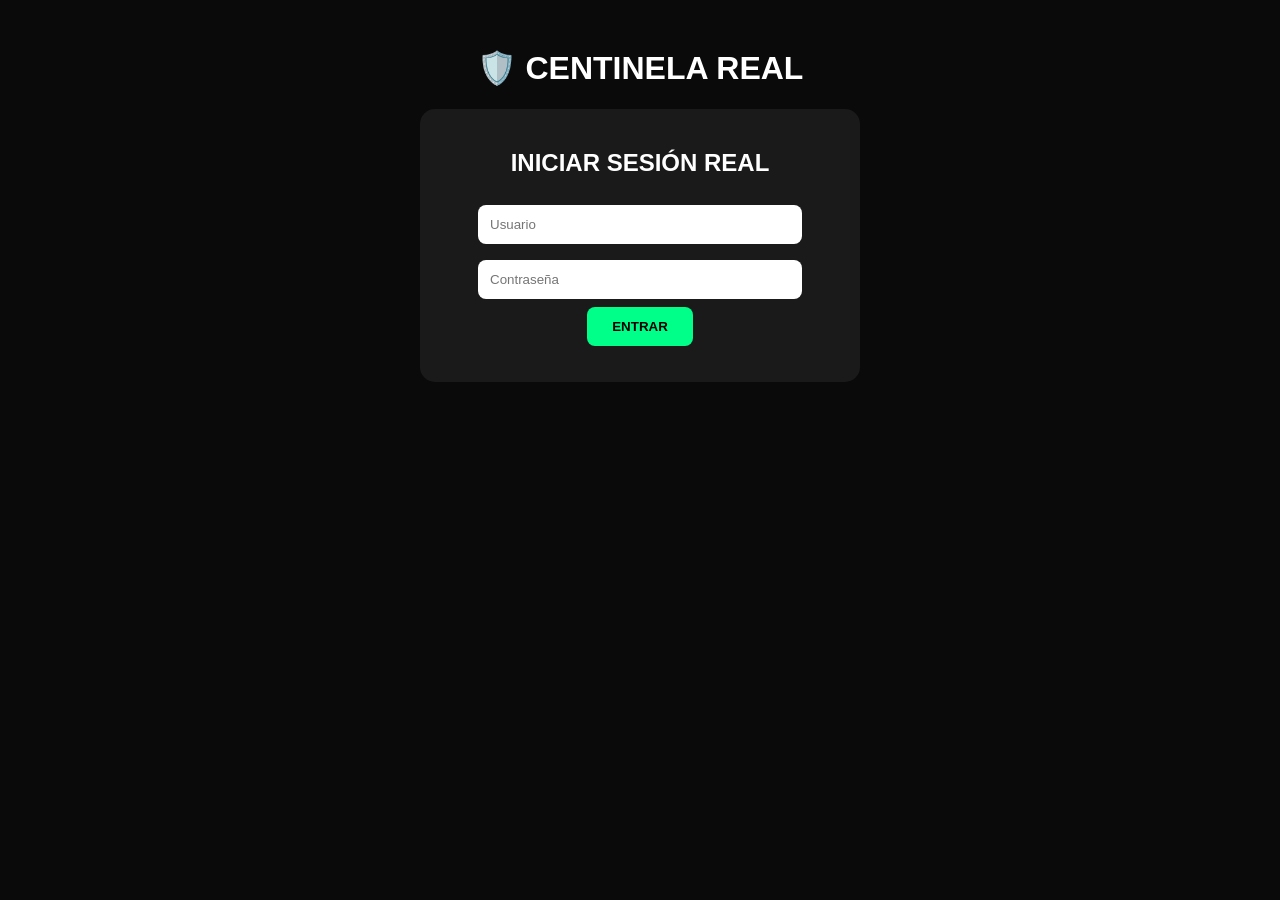
==== index.html @ 8cb91d0a "Update index.html" ====
<!DOCTYPE html>
<html lang="es">
<head><meta charset="UTF-8"><meta name="viewport" content="width=device-width,initial-scale=1">
<title>CENTINELA REAL</title>
<style>body{background:#0a0a0a;color:#fff;font-family:Arial;text-align:center;padding:20px}input{padding:12px;margin:8px;width:80%;max-width:300px;border-radius:8px;border:none}button{padding:12px 25px;background:#00ff88;border:none;border-radius:8px;font-weight:bold}.box{background:#1a1a1a;padding:20px;border-radius:15px;max-width:400px;margin:auto}</style>
</head>
<body>
<h1>🛡️ CENTINELA REAL</h1>
<div class="box" id="login">
<h2>INICIAR SESIÓN REAL</h2>
<input id="u" placeholder="Usuario"><br>
<input id="p" type="password" placeholder="Contraseña"><br>
<button onclick="login()">ENTRAR</button>
<p id="msg"></p>
</div>
<div class="box" id="app" style="display:none">
<h2 id="bienvenida"></h2>
<p>✅ Conectado a la nube real</p>
<p>Nivel: <b id="nivel">1</b></p>
<button onclick="salir()">SALIR</button>
</div>
<script>
const SUPABASE_URL = "PEGA_ACA_TU_URL";
const SUPABASE_KEY = "PEGA_ACA_TU_KEY";
async function login(){
  const u=document.getElementById('u').value.trim();
  const p=document.getElementById('p').value.trim();
  if(!u||!p){document.getElementById('msg').innerText="Falta usuario o contraseña, JEFE";return;}
  document.getElementById('msg').innerText="Conectando a la nube real...";
  try{
    const r=await fetch(SUPABASE_URL+"/rest/v1/centinela_usuarios?usuario=eq."+u+"&password=eq."+p, {headers:{apikey:SUPABASE_KEY,Authorization:"Bearer "+SUPABASE_KEY}});
    const d=await r.json();
    if(d && d.length>0){
      localStorage.setItem('centinela_user',u);
      document.getElementById('login').style.display='none';
      document.getElementById('app').style.display='block';
      document.getElementById('bienvenida').innerText="Bienvenido, "+u;
      document.getElementById('nivel').innerText=d[0].nivel||1;
    }else{document.getElementById('msg').innerText="Usuario o contraseña incorrectos, JEFE";}
  }catch(e){document.getElementById('msg').innerText="Error, JEFE: "+e.message;}
}
function salir(){localStorage.removeItem('centinela_user');location.reload();}
</script>
</body>
</html>
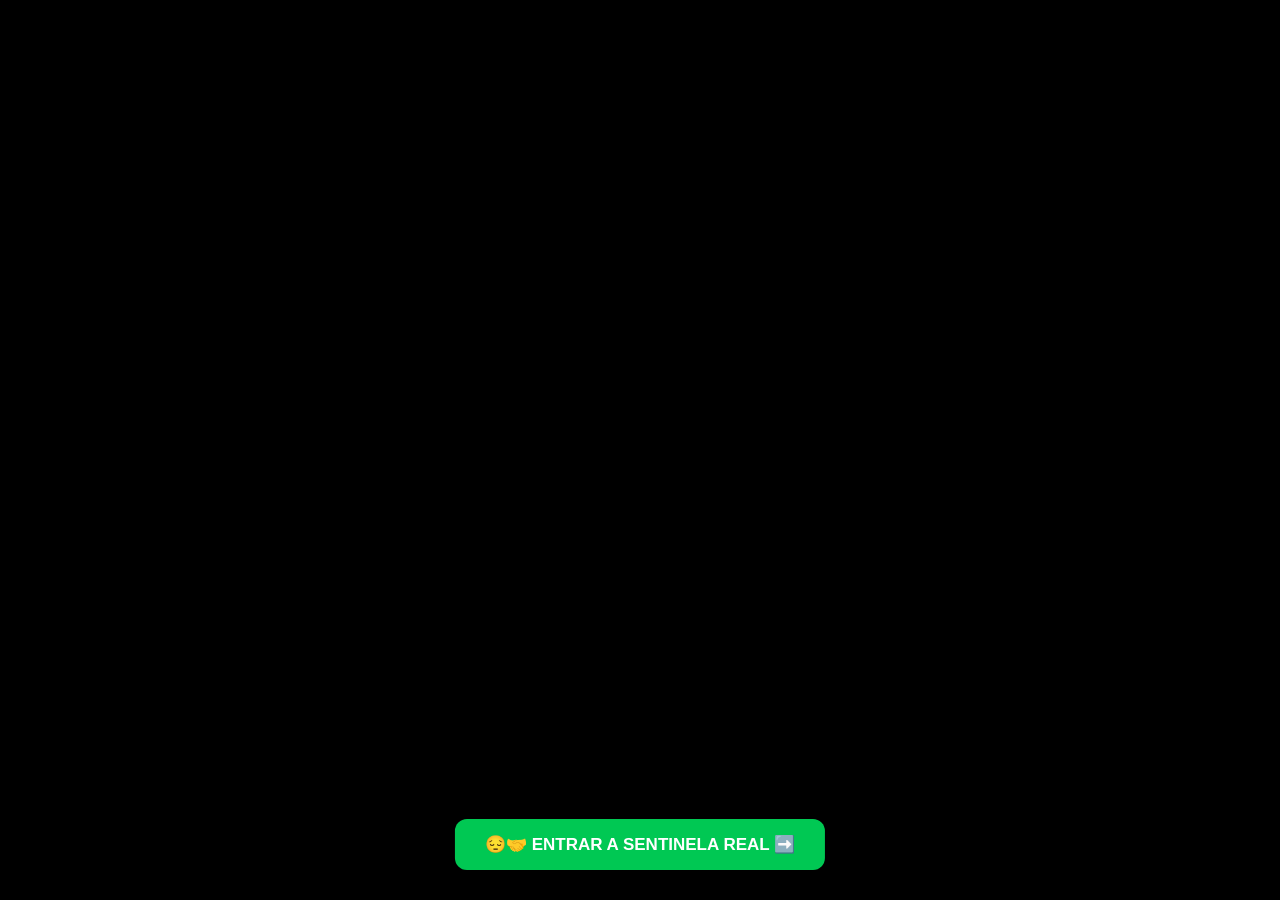
==== commit 0da20d37: "Update index.html" ====
--- a/index.html
+++ b/index.html
@@ -1,45 +1,156 @@
 <!DOCTYPE html>
 <html lang="es">
 <head><meta charset="UTF-8"><meta name="viewport" content="width=device-width,initial-scale=1">
-<title>CENTINELA REAL</title>
-<style>body{background:#0a0a0a;color:#fff;font-family:Arial;text-align:center;padding:20px}input{padding:12px;margin:8px;width:80%;max-width:300px;border-radius:8px;border:none}button{padding:12px 25px;background:#00ff88;border:none;border-radius:8px;font-weight:bold}.box{background:#1a1a1a;padding:20px;border-radius:15px;max-width:400px;margin:auto}</style>
+<title>SENTINELA REAL</title>
+<style>
+body{margin:0;font-family:Arial;background:#000;color:#fff;text-align:center;overflow-x:hidden}
+button{padding:15px 30px;background:#00c853;color:#fff;border:none;border-radius:12px;font-weight:bold;font-size:17px;cursor:pointer}
+input{padding:13px;margin:8px;width:85%;max-width:300px;border-radius:10px;border:none;font-size:16px}
+.card{background:#111;border:1px solid #00e5ff;border-radius:15px;padding:15px;margin:10px}
+</style>
 </head>
 <body>
-<h1>🛡️ CENTINELA REAL</h1>
-<div class="box" id="login">
-<h2>INICIAR SESIÓN REAL</h2>
-<input id="u" placeholder="Usuario"><br>
-<input id="p" type="password" placeholder="Contraseña"><br>
-<button onclick="login()">ENTRAR</button>
-<p id="msg"></p>
+
+<!-- ============ CODIGO UNIVERSAL - SENTINELA REAL ============ -->
+<!-- SENTINELA con S = LA REAL, NO DEMO, REALISMO, IMAGENES EN VIDA, INTRO = MP4 -->
+<!-- CENTINELA con C = SOLO VOS, JEFE, SOLO NUBE ACTIVA, NADIE MAS LA VE -->
+<!-- NUBE = SUPABASE - SOLO VOS, JEFE -->
+
+<!-- INTRO - TU FOTO 1 CONVERTIDA EN MP4 - SE MUEVE + SONIDO + VOCES -->
+<div id="intro" style="position:fixed;inset:0;z-index:999;background:#000;overflow:hidden;">
+  <canvas id="canvasMP4" style="width:100%;height:100%;display:block;"></canvas>
+  <p id="quienHabla" style="position:absolute;top:15px;left:0;width:100%;text-align:center;color:#00e5ff;font-weight:bold;z-index:10;"></p>
+  <p id="frase" style="position:absolute;top:40px;left:0;width:100%;text-align:center;color:#fff;font-size:20px;text-shadow:0 0 10px #000;z-index:10;padding:0 20px;"></p>
+  <button onclick="entrarComunion()" style="position:absolute;bottom:30px;left:50%;transform:translateX(-50%);z-index:10;">😔🤝 ENTRAR A SENTINELA REAL ➡️</button>
 </div>
-<div class="box" id="app" style="display:none">
-<h2 id="bienvenida"></h2>
-<p>✅ Conectado a la nube real</p>
-<p>Nivel: <b id="nivel">1</b></p>
-<button onclick="salir()">SALIR</button>
+
+<!-- LOGIN REAL - TU FOTO 2 - NOMBRE, USUARIO, CONTRASEÑA -->
+<div id="login-fondo" style="min-height:100vh;background-image:url('1795564399940.jpg');background-size:cover;background-position:center;display:none;position:relative;z-index:2;">
+  <div style="background:rgba(0,0,0,.55);min-height:100vh;display:flex;flex-direction:column;align-items:center;justify-content:center;padding:20px;">
+    <h1>🛡️ SENTINELA REAL</h1>
+    <p>La real, JEFE, no demo - Con S - Imágenes en vida - Intro = MP4</p>
+    <input id="nombre" placeholder="Nombre"><br>
+    <input id="u" placeholder="Usuario"><br>
+    <input id="p" type="password" placeholder="Contraseña"><br>
+    <button onclick="login()">ENTRAR</button>
+    <button onclick="registrar()" style="background:#00e5ff;margin-top:10px;">REGISTRARSE</button>
+    <p id="msg"></p>
+  </div>
 </div>
+
+<!-- APP - CONECTADA A LA NUBE - TODO LO QUE TENIAMOS -->
+<div id="app" style="display:none;padding:20px;position:relative;z-index:2;">
+  <h2 id="bienvenida"></h2>
+  <p>✅ SENTINELA REAL conectada a la nube - Solo vos, JEFE</p>
+  <div class="card"><p>Nivel: <b id="nivel">1</b></p><p>Usuario: <b id="usuarioMostrado"></b></p><p>Estado: <b>🟢 EN VIDA - MP4 ACTIVO - VOCES EN COMUNIÓN</b></p></div>
+  <div class="card"><h3>🤝 COMUNIÓN</h3><p>👩 Mujer + 👨 Hombre + 🤖 Humanoides</p><p>En equipo, ayudando a alcanzar la esperanza que les va a salvar la vida.</p><button onclick="escucharDeNuevo()">🔊 ESCUCHAR COMUNIÓN DE NUEVO</button></div>
+  <div class="card"><h3>📸 TUS FOTOS EN VIDA</h3><p>Foto 1: Intro MP4 - Se mueve, no estática</p><p>Foto 2: Fondo login - Rayos</p><button onclick="verIntro()">👁️ VER INTRO MP4 DE NUEVO</button></div>
+  <button onclick="salir()" style="background:#ff1744;">SALIR</button>
+</div>
+
 <script>
-const SUPABASE_URL = "PEGA_ACA_TU_URL";
-const SUPABASE_KEY = "PEGA_ACA_TU_KEY";
+// ============ TUS 2 FOTOS GUARDADAS - NO INVENTA NADA MAS ============
+const IMAGEN_1 = "1795564391051.jpg"; // INTRO - SENTINELA - CONVERTIDA EN MP4
+const IMAGEN_2 = "1795564399940.jpg"; // LOGIN - RAYOS
+
+// ============ NUBE - SUPABASE - CONECTADA - SOLO VOS ============
+const SUPABASE_URL = "https://bgfginclhuejrwujzasu.supabase.co";
+const SUPABASE_KEY = "sb_publishable_BSsuVHJpMju-_ndwfuMIgg_uTaG1L7L";
+
+// ============ TU FOTO 1 CONVERTIDA EN MP4 - SE MUEVE - NO ESTATICA ============
+const canvas = document.getElementById('canvasMP4');
+const ctx = canvas.getContext('2d');
+let img1 = new Image(); img1.src = IMAGEN_1;
+let t = 0;
+function animarMP4(){
+  canvas.width = window.innerWidth; canvas.height = window.innerHeight;
+  t += 0.004;
+  ctx.filter = "contrast(1.2) saturate(1.3) brightness(1.05)";
+  const zoom = 1 + Math.sin(t) * 0.05;
+  const x = Math.sin(t * 0.5) * 15;
+  const y = Math.cos(t * 0.4) * 12;
+  if(img1.complete && img1.naturalWidth > 0){ ctx.drawImage(img1, x-30, y-30, canvas.width*zoom+60, canvas.height*zoom+60); }
+  ctx.filter = "none"; ctx.shadowBlur = 25; ctx.strokeStyle = "#00e5ff"; ctx.lineWidth = 2;
+  ctx.beginPath(); ctx.moveTo(canvas.width*0.2, canvas.height*0.75); ctx.lineTo(canvas.width*0.5, canvas.height*0.7); ctx.lineTo(canvas.width*0.8, canvas.height*0.75); ctx.stroke();
+  ctx.fillStyle = "#ff69b4"; ctx.shadowColor = "#ff69b4"; ctx.beginPath(); ctx.arc(canvas.width*0.2, canvas.height*0.75, 8, 0, Math.PI*2); ctx.fill();
+  ctx.fillStyle = "#00e5ff"; ctx.shadowColor = "#00e5ff"; ctx.beginPath(); ctx.arc(canvas.width*0.5, canvas.height*0.7, 8, 0, Math.PI*2); ctx.fill();
+  ctx.fillStyle = "#00ff88"; ctx.shadowColor = "#00ff88"; ctx.beginPath(); ctx.arc(canvas.width*0.8, canvas.height*0.75, 8, 0, Math.PI*2); ctx.fill();
+  requestAnimationFrame(animarMP4);
+}
+img1.onload = animarMP4; animarMP4();
+
+// ============ VOCES - COMUNION - MUJER + HOMBRE + MAQUINA ============
+const SOLOS = [
+  { quien: "👩 MUJER", color: "#ff69b4", texto: "Sentinela... no podemos solos... nos cansamos...", pitch: 1.1, rate: 0.8 },
+  { quien: "👨 HOMBRE", color: "#00e5ff", texto: "Seguimos intentando... aunque parezca imposible alcanzar la esperanza...", pitch: 0.7, rate: 0.8 },
+  { quien: "🤖 HUMANOIDE", color: "#00ff88", texto: "No están solos. Estamos con ustedes. Los ayudamos a alcanzar la esperanza.", pitch: 0.4, rate: 0.9 },
+];
+const CORO = [
+  { texto: "¡Sentinela! ¡Ayudanos! ¡Esperanos!", pitch: 1.2, rate: 1.1 },
+  { texto: "¡No nos dejes! ¡Queremos vivir!", pitch: 1.3, rate: 1.2 },
+  { texto: "¡Intentamos alcanzarte! ¡Es imposible sin vos!", pitch: 0.6, rate: 1.2 },
+  { texto: "¡Juntos! ¡En equipo! ¡La esperanza los va a salvar!", pitch: 0.3, rate: 1.1 },
+];
+let audioCtx = null;
+function sonidoEstatico(){
+  if(!audioCtx) audioCtx = new (window.AudioContext || window.webkitAudioContext)();
+  const bufferSize = audioCtx.sampleRate * 2;
+  const buffer = audioCtx.createBuffer(1, bufferSize, audioCtx.sampleRate);
+  const data = buffer.getChannelData(0);
+  for(let k=0;k<bufferSize;k++){ data[k] = (Math.random()*2-1) * 0.02; }
+  const noise = audioCtx.createBufferSource(); noise.buffer = buffer; noise.loop = true;
+  const gain = audioCtx.createGain(); gain.gain.value = 0.4;
+  noise.connect(gain); gain.connect(audioCtx.destination); noise.start();
+}
+function decir(texto, pitch, rate, volume){
+  const v = new SpeechSynthesisUtterance(texto);
+  v.lang = 'es-ES'; v.pitch = pitch; v.rate = rate; v.volume = volume || 1;
+  window.speechSynthesis.speak(v);
+}
+function parte1Solos(indice){
+  if(indice >= SOLOS.length){ parte2Coro(); return; }
+  const d = SOLOS[indice];
+  document.getElementById('quienHabla').innerText = d.quien;
+  document.getElementById('quienHabla').style.color = d.color;
+  document.getElementById('frase').innerText = d.texto;
+  decir(d.texto, d.pitch, d.rate, 1);
+  setTimeout(()=> parte1Solos(indice+1), 4500);
+}
+function parte2Coro(){
+  document.getElementById('quienHabla').innerText = "👩👨🤖 ¡LOS TRES JUNTOS! ¡SE PISAN! ¡GRITOS DESGARRADORES!";
+  document.getElementById('quienHabla').style.color = "#ffd700";
+  document.getElementById('frase').innerText = "¡Sentinela! ¡Ayudanos! ¡Juntos! ¡La esperanza nos va a salvar!";
+  decir(CORO[0].texto, CORO[0].pitch, CORO[0].rate, 1);
+  setTimeout(()=> decir(CORO[1].texto, CORO[1].pitch, CORO[1].rate, 1), 300);
+  setTimeout(()=> decir(CORO[2].texto, CORO[2].pitch, CORO[2].rate, 1), 600);
+  setTimeout(()=> decir(CORO[3].texto, CORO[3].pitch, CORO[3].rate, 1), 900);
+}
+function entrarComunion(){
+  sonidoEstatico();
+  parte1Solos(0);
+  setTimeout(()=>{ document.getElementById('intro').style.display='none'; document.getElementById('login-fondo').style.display='block'; }, 5000);
+}
+function escucharDeNuevo(){ sonidoEstatico(); parte1Solos(0); }
+function verIntro(){ document.getElementById('intro').style.display='block'; parte1Solos(0); setTimeout(()=>{ document.getElementById('intro').style.display='none'; }, 15000); }
+
+// ============ LOGIN REAL - CONECTADO A LA NUBE ============
 async function login(){
+  const nombre=document.getElementById('nombre').value.trim();
   const u=document.getElementById('u').value.trim();
   const p=document.getElementById('p').value.trim();
   if(!u||!p){document.getElementById('msg').innerText="Falta usuario o contraseña, JEFE";return;}
-  document.getElementById('msg').innerText="Conectando a la nube real...";
+  document.getElementById('msg').innerText="Conectando a SENTINELA REAL - Nube...";
   try{
     const r=await fetch(SUPABASE_URL+"/rest/v1/centinela_usuarios?usuario=eq."+u+"&password=eq."+p, {headers:{apikey:SUPABASE_KEY,Authorization:"Bearer "+SUPABASE_KEY}});
     const d=await r.json();
     if(d && d.length>0){
-      localStorage.setItem('centinela_user',u);
-      document.getElementById('login').style.display='none';
+      localStorage.setItem('sentinela_user',u);
+      document.getElementById('login-fondo').style.display='none';
       document.getElementById('app').style.display='block';
-      document.getElementById('bienvenida').innerText="Bienvenido, "+u;
+      document.getElementById('bienvenida').innerText="Bienvenido, "+(nombre||u)+" a SENTINELA REAL";
+      document.getElementById('usuarioMostrado').innerText=u;
       document.getElementById('nivel').innerText=d[0].nivel||1;
     }else{document.getElementById('msg').innerText="Usuario o contraseña incorrectos, JEFE";}
   }catch(e){document.getElementById('msg').innerText="Error, JEFE: "+e.message;}
 }
-function salir(){localStorage.removeItem('centinela_user');location.reload();}
-</script>
-</body>
-</html>
+async function registrar(){
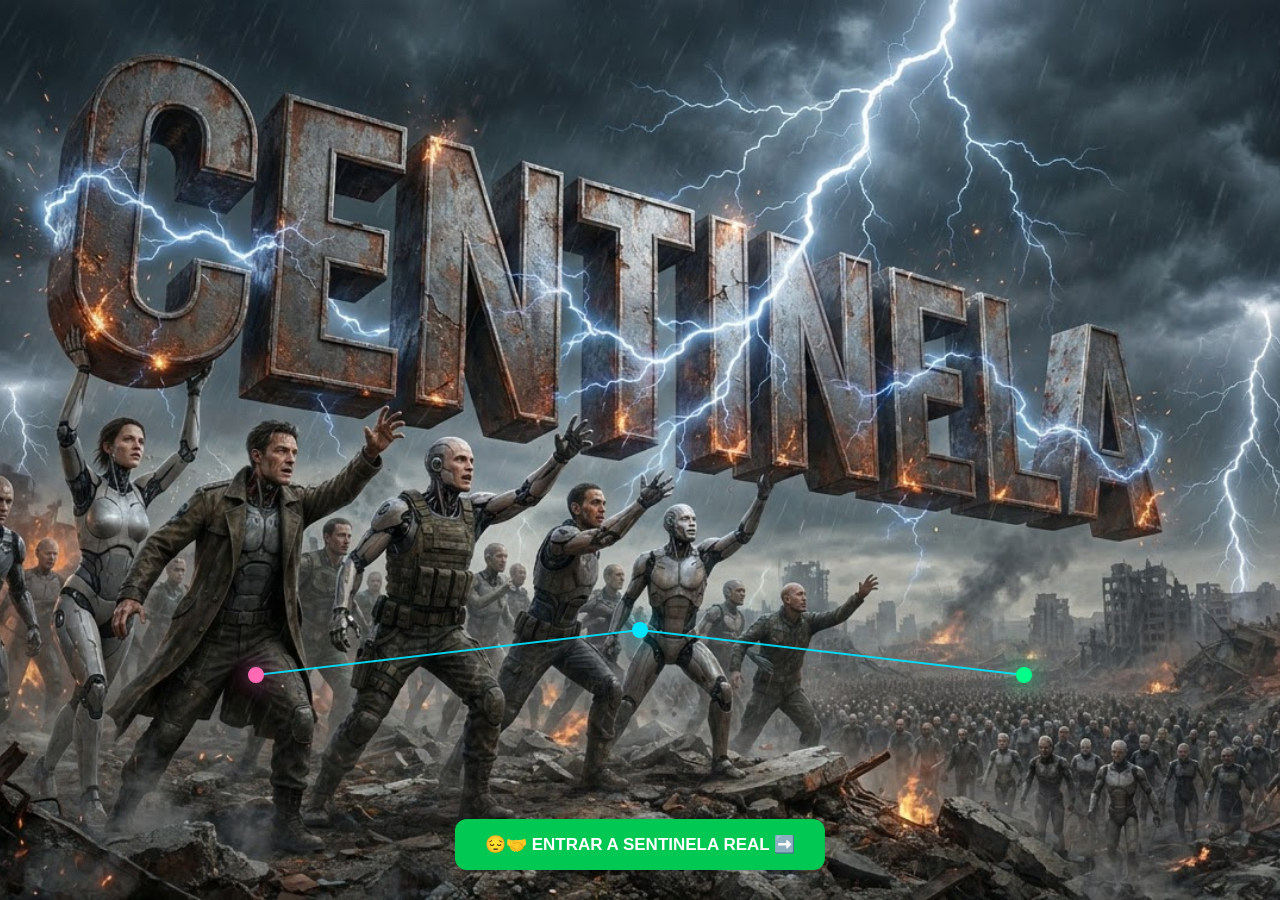
==== commit 9f6b966f: "Update index.html" ====
--- a/index.html
+++ b/index.html
@@ -3,83 +3,70 @@
 <head><meta charset="UTF-8"><meta name="viewport" content="width=device-width,initial-scale=1">
 <title>SENTINELA REAL</title>
 <style>
-body{margin:0;font-family:Arial;background:#000;color:#fff;text-align:center;overflow-x:hidden}
-button{padding:15px 30px;background:#00c853;color:#fff;border:none;border-radius:12px;font-weight:bold;font-size:17px;cursor:pointer}
-input{padding:13px;margin:8px;width:85%;max-width:300px;border-radius:10px;border:none;font-size:16px}
-.card{background:#111;border:1px solid #00e5ff;border-radius:15px;padding:15px;margin:10px}
+body{margin:0;font-family:Arial;background:#000;color:#fff;text-align:center}
+button{padding:15px 30px;background:#00c853;color:#fff;border:none;border-radius:12px;font-weight:bold;font-size:17px;cursor:pointer;position:relative;z-index:9999;pointer-events:auto;}
+input{padding:13px;margin:8px;width:85%;max-width:300px;border-radius:10px;border:none;font-size:16px;position:relative;z-index:9999;}
 </style>
 </head>
 <body>
 
-<!-- ============ CODIGO UNIVERSAL - SENTINELA REAL ============ -->
-<!-- SENTINELA con S = LA REAL, NO DEMO, REALISMO, IMAGENES EN VIDA, INTRO = MP4 -->
-<!-- CENTINELA con C = SOLO VOS, JEFE, SOLO NUBE ACTIVA, NADIE MAS LA VE -->
-<!-- NUBE = SUPABASE - SOLO VOS, JEFE -->
-
-<!-- INTRO - TU FOTO 1 CONVERTIDA EN MP4 - SE MUEVE + SONIDO + VOCES -->
-<div id="intro" style="position:fixed;inset:0;z-index:999;background:#000;overflow:hidden;">
-  <canvas id="canvasMP4" style="width:100%;height:100%;display:block;"></canvas>
-  <p id="quienHabla" style="position:absolute;top:15px;left:0;width:100%;text-align:center;color:#00e5ff;font-weight:bold;z-index:10;"></p>
-  <p id="frase" style="position:absolute;top:40px;left:0;width:100%;text-align:center;color:#fff;font-size:20px;text-shadow:0 0 10px #000;z-index:10;padding:0 20px;"></p>
-  <button onclick="entrarComunion()" style="position:absolute;bottom:30px;left:50%;transform:translateX(-50%);z-index:10;">😔🤝 ENTRAR A SENTINELA REAL ➡️</button>
+<!-- INTRO - FONDO SIN TOCAR - TU FOTO 1 TAL CUAL -->
+<div id="intro" style="position:fixed;inset:0;z-index:999;overflow:hidden;">
+  <!-- FONDO SIN TOCAR - TU FOTO 1 - NO NEGRO -->
+  <img src="1795564391051.jpg" style="position:absolute;inset:0;width:100%;height:100%;object-fit:cover;z-index:1;">
+  <!-- EFECTO MP4 ENCIMA - TRANSPARENTE - NO TAPA EL FONDO -->
+  <canvas id="canvasMP4" style="position:absolute;inset:0;width:100%;height:100%;display:block;z-index:2;pointer-events:none;"></canvas>
+  <p id="quienHabla" style="position:absolute;top:15px;left:0;width:100%;text-align:center;color:#00e5ff;font-weight:bold;z-index:9999;text-shadow:0 0 10px #000;"></p>
+  <p id="frase" style="position:absolute;top:40px;left:0;width:100%;text-align:center;color:#fff;font-size:20px;text-shadow:0 0 10px #000;z-index:9999;padding:0 20px;"></p>
+  <!-- BOTON QUE SI ANDA - ARRIBA DE TODO -->
+  <button onclick="entrarComunion()" style="position:absolute;bottom:30px;left:50%;transform:translateX(-50%);z-index:10000;">😔🤝 ENTRAR A SENTINELA REAL ➡️</button>
 </div>
 
-<!-- LOGIN REAL - TU FOTO 2 - NOMBRE, USUARIO, CONTRASEÑA -->
+<!-- LOGIN - FONDO SIN TOCAR - TU FOTO 2 TAL CUAL -->
 <div id="login-fondo" style="min-height:100vh;background-image:url('1795564399940.jpg');background-size:cover;background-position:center;display:none;position:relative;z-index:2;">
-  <div style="background:rgba(0,0,0,.55);min-height:100vh;display:flex;flex-direction:column;align-items:center;justify-content:center;padding:20px;">
-    <h1>🛡️ SENTINELA REAL</h1>
-    <p>La real, JEFE, no demo - Con S - Imágenes en vida - Intro = MP4</p>
+  <div style="background:rgba(0,0,0,.35);min-height:100vh;display:flex;flex-direction:column;align-items:center;justify-content:center;padding:20px;">
+    <h1 style="text-shadow:0 0 10px #000;">🛡️ SENTINELA REAL</h1>
     <input id="nombre" placeholder="Nombre"><br>
     <input id="u" placeholder="Usuario"><br>
     <input id="p" type="password" placeholder="Contraseña"><br>
     <button onclick="login()">ENTRAR</button>
     <button onclick="registrar()" style="background:#00e5ff;margin-top:10px;">REGISTRARSE</button>
-    <p id="msg"></p>
+    <p id="msg" style="text-shadow:0 0 10px #000;"></p>
   </div>
 </div>
 
-<!-- APP - CONECTADA A LA NUBE - TODO LO QUE TENIAMOS -->
 <div id="app" style="display:none;padding:20px;position:relative;z-index:2;">
   <h2 id="bienvenida"></h2>
-  <p>✅ SENTINELA REAL conectada a la nube - Solo vos, JEFE</p>
-  <div class="card"><p>Nivel: <b id="nivel">1</b></p><p>Usuario: <b id="usuarioMostrado"></b></p><p>Estado: <b>🟢 EN VIDA - MP4 ACTIVO - VOCES EN COMUNIÓN</b></p></div>
-  <div class="card"><h3>🤝 COMUNIÓN</h3><p>👩 Mujer + 👨 Hombre + 🤖 Humanoides</p><p>En equipo, ayudando a alcanzar la esperanza que les va a salvar la vida.</p><button onclick="escucharDeNuevo()">🔊 ESCUCHAR COMUNIÓN DE NUEVO</button></div>
-  <div class="card"><h3>📸 TUS FOTOS EN VIDA</h3><p>Foto 1: Intro MP4 - Se mueve, no estática</p><p>Foto 2: Fondo login - Rayos</p><button onclick="verIntro()">👁️ VER INTRO MP4 DE NUEVO</button></div>
+  <p>✅ SENTINELA REAL conectada - Solo vos, JEFE</p>
+  <p>Nivel: <b id="nivel">1</b></p>
+  <button onclick="escucharDeNuevo()">🔊 ESCUCHAR COMUNIÓN DE NUEVO</button><br><br>
+  <button onclick="verIntro()">👁️ VER INTRO DE NUEVO</button><br><br>
   <button onclick="salir()" style="background:#ff1744;">SALIR</button>
 </div>
 
 <script>
-// ============ TUS 2 FOTOS GUARDADAS - NO INVENTA NADA MAS ============
-const IMAGEN_1 = "1795564391051.jpg"; // INTRO - SENTINELA - CONVERTIDA EN MP4
-const IMAGEN_2 = "1795564399940.jpg"; // LOGIN - RAYOS
-
-// ============ NUBE - SUPABASE - CONECTADA - SOLO VOS ============
 const SUPABASE_URL = "https://bgfginclhuejrwujzasu.supabase.co";
 const SUPABASE_KEY = "sb_publishable_BSsuVHJpMju-_ndwfuMIgg_uTaG1L7L";
 
-// ============ TU FOTO 1 CONVERTIDA EN MP4 - SE MUEVE - NO ESTATICA ============
+// MP4 - SOLO EFECTO ENCIMA - NO TAPA FONDO - TRANSPARENTE
 const canvas = document.getElementById('canvasMP4');
 const ctx = canvas.getContext('2d');
-let img1 = new Image(); img1.src = IMAGEN_1;
 let t = 0;
 function animarMP4(){
   canvas.width = window.innerWidth; canvas.height = window.innerHeight;
   t += 0.004;
-  ctx.filter = "contrast(1.2) saturate(1.3) brightness(1.05)";
-  const zoom = 1 + Math.sin(t) * 0.05;
-  const x = Math.sin(t * 0.5) * 15;
-  const y = Math.cos(t * 0.4) * 12;
-  if(img1.complete && img1.naturalWidth > 0){ ctx.drawImage(img1, x-30, y-30, canvas.width*zoom+60, canvas.height*zoom+60); }
-  ctx.filter = "none"; ctx.shadowBlur = 25; ctx.strokeStyle = "#00e5ff"; ctx.lineWidth = 2;
+  ctx.clearRect(0,0,canvas.width,canvas.height); // TRANSPARENTE - SE VE TU FONDO
+  // SOLO LUCES CONECTADAS ENCIMA - NO FONDO NEGRO
+  ctx.shadowBlur = 25; ctx.strokeStyle = "rgba(0,229,255,0.9)"; ctx.lineWidth = 2;
   ctx.beginPath(); ctx.moveTo(canvas.width*0.2, canvas.height*0.75); ctx.lineTo(canvas.width*0.5, canvas.height*0.7); ctx.lineTo(canvas.width*0.8, canvas.height*0.75); ctx.stroke();
   ctx.fillStyle = "#ff69b4"; ctx.shadowColor = "#ff69b4"; ctx.beginPath(); ctx.arc(canvas.width*0.2, canvas.height*0.75, 8, 0, Math.PI*2); ctx.fill();
   ctx.fillStyle = "#00e5ff"; ctx.shadowColor = "#00e5ff"; ctx.beginPath(); ctx.arc(canvas.width*0.5, canvas.height*0.7, 8, 0, Math.PI*2); ctx.fill();
   ctx.fillStyle = "#00ff88"; ctx.shadowColor = "#00ff88"; ctx.beginPath(); ctx.arc(canvas.width*0.8, canvas.height*0.75, 8, 0, Math.PI*2); ctx.fill();
   requestAnimationFrame(animarMP4);
 }
-img1.onload = animarMP4; animarMP4();
+animarMP4();
 
-// ============ VOCES - COMUNION - MUJER + HOMBRE + MAQUINA ============
+// VOCES - SOLOS + CORO QUE SE PISA
 const SOLOS = [
   { quien: "👩 MUJER", color: "#ff69b4", texto: "Sentinela... no podemos solos... nos cansamos...", pitch: 1.1, rate: 0.8 },
   { quien: "👨 HOMBRE", color: "#00e5ff", texto: "Seguimos intentando... aunque parezca imposible alcanzar la esperanza...", pitch: 0.7, rate: 0.8 },
@@ -102,9 +89,9 @@
   const gain = audioCtx.createGain(); gain.gain.value = 0.4;
   noise.connect(gain); gain.connect(audioCtx.destination); noise.start();
 }
-function decir(texto, pitch, rate, volume){
+function decir(texto, pitch, rate){
   const v = new SpeechSynthesisUtterance(texto);
-  v.lang = 'es-ES'; v.pitch = pitch; v.rate = rate; v.volume = volume || 1;
+  v.lang = 'es-ES'; v.pitch = pitch; v.rate = rate; v.volume = 1;
   window.speechSynthesis.speak(v);
 }
 function parte1Solos(indice){
@@ -113,44 +100,55 @@
   document.getElementById('quienHabla').innerText = d.quien;
   document.getElementById('quienHabla').style.color = d.color;
   document.getElementById('frase').innerText = d.texto;
-  decir(d.texto, d.pitch, d.rate, 1);
+  decir(d.texto, d.pitch, d.rate);
   setTimeout(()=> parte1Solos(indice+1), 4500);
 }
 function parte2Coro(){
-  document.getElementById('quienHabla').innerText = "👩👨🤖 ¡LOS TRES JUNTOS! ¡SE PISAN! ¡GRITOS DESGARRADORES!";
+  document.getElementById('quienHabla').innerText = "👩👨🤖 ¡LOS TRES JUNTOS! ¡SE PISAN! ¡GRITOS!";
   document.getElementById('quienHabla').style.color = "#ffd700";
   document.getElementById('frase').innerText = "¡Sentinela! ¡Ayudanos! ¡Juntos! ¡La esperanza nos va a salvar!";
-  decir(CORO[0].texto, CORO[0].pitch, CORO[0].rate, 1);
-  setTimeout(()=> decir(CORO[1].texto, CORO[1].pitch, CORO[1].rate, 1), 300);
-  setTimeout(()=> decir(CORO[2].texto, CORO[2].pitch, CORO[2].rate, 1), 600);
-  setTimeout(()=> decir(CORO[3].texto, CORO[3].pitch, CORO[3].rate, 1), 900);
+  decir(CORO[0].texto, CORO[0].pitch, CORO[0].rate);
+  setTimeout(()=> decir(CORO[1].texto, CORO[1].pitch, CORO[1].rate), 300);
+  setTimeout(()=> decir(CORO[2].texto, CORO[2].pitch, CORO[2].rate), 600);
+  setTimeout(()=> decir(CORO[3].texto, CORO[3].pitch, CORO[3].rate), 900);
 }
+// BOTON QUE SI ANDA - ENTRA AL TOQUE, NO ESPERA 5 SEGUNDOS
 function entrarComunion(){
+  console.log("BOTON ANDA, JEFE");
   sonidoEstatico();
   parte1Solos(0);
-  setTimeout(()=>{ document.getElementById('intro').style.display='none'; document.getElementById('login-fondo').style.display='block'; }, 5000);
+  // ENTRA AL TOQUE - NO TE DEJA EN NEGRO
+  document.getElementById('intro').style.display='none';
+  document.getElementById('login-fondo').style.display='block';
 }
 function escucharDeNuevo(){ sonidoEstatico(); parte1Solos(0); }
-function verIntro(){ document.getElementById('intro').style.display='block'; parte1Solos(0); setTimeout(()=>{ document.getElementById('intro').style.display='none'; }, 15000); }
+function verIntro(){ document.getElementById('intro').style.display='block'; document.getElementById('login-fondo').style.display='none'; }
 
-// ============ LOGIN REAL - CONECTADO A LA NUBE ============
 async function login(){
   const nombre=document.getElementById('nombre').value.trim();
   const u=document.getElementById('u').value.trim();
   const p=document.getElementById('p').value.trim();
   if(!u||!p){document.getElementById('msg').innerText="Falta usuario o contraseña, JEFE";return;}
-  document.getElementById('msg').innerText="Conectando a SENTINELA REAL - Nube...";
+  document.getElementById('msg').innerText="Conectando...";
   try{
     const r=await fetch(SUPABASE_URL+"/rest/v1/centinela_usuarios?usuario=eq."+u+"&password=eq."+p, {headers:{apikey:SUPABASE_KEY,Authorization:"Bearer "+SUPABASE_KEY}});
     const d=await r.json();
-    if(d && d.length>0){
-      localStorage.setItem('sentinela_user',u);
-      document.getElementById('login-fondo').style.display='none';
-      document.getElementById('app').style.display='block';
-      document.getElementById('bienvenida').innerText="Bienvenido, "+(nombre||u)+" a SENTINELA REAL";
-      document.getElementById('usuarioMostrado').innerText=u;
-      document.getElementById('nivel').innerText=d[0].nivel||1;
-    }else{document.getElementById('msg').innerText="Usuario o contraseña incorrectos, JEFE";}
+    if(d && d.length>0){ localStorage.setItem('sentinela_user',u); document.getElementById('login-fondo').style.display='none'; document.getElementById('app').style.display='block'; document.getElementById('bienvenida').innerText="Bienvenido, "+(nombre||u)+" a SENTINELA REAL"; document.getElementById('nivel').innerText=d[0].nivel||1; }
+    else{ document.getElementById('msg').innerText="Usuario o contraseña incorrectos, JEFE"; }
+  }catch(e){ document.getElementById('msg').innerText="Error, JEFE: "+e.message; }
+}
+async function registrar(){
+  const nombre=document.getElementById('nombre').value.trim();
+  const u=document.getElementById('u').value.trim();
+  const p=document.getElementById('p').value.trim();
+  if(!nombre||!u||!p){document.getElementById('msg').innerText="Completá nombre, usuario y contraseña, JEFE";return;}
+  document.getElementById('msg').innerText="Registrando en la nube...";
+  try{
+    const r=await fetch(SUPABASE_URL+"/rest/v1/centinela_usuarios", {method:"POST",headers:{apikey:SUPABASE_KEY,Authorization:"Bearer "+SUPABASE_KEY,"Content-Type":"application/json",Prefer:"return=representation"},body:JSON.stringify({nombre:nombre,usuario:u,password:p,nivel:1})});
+    if(r.ok){document.getElementById('msg').innerText="✅ Registrado, JEFE, ahora ENTRAR";} else {document.getElementById('msg').innerText="Error al registrar, JEFE, puede que el usuario ya exista";}
   }catch(e){document.getElementById('msg').innerText="Error, JEFE: "+e.message;}
 }
-async function registrar(){
+function salir(){localStorage.removeItem('sentinela_user');location.reload();}
+</script>
+</body>
+  </html>
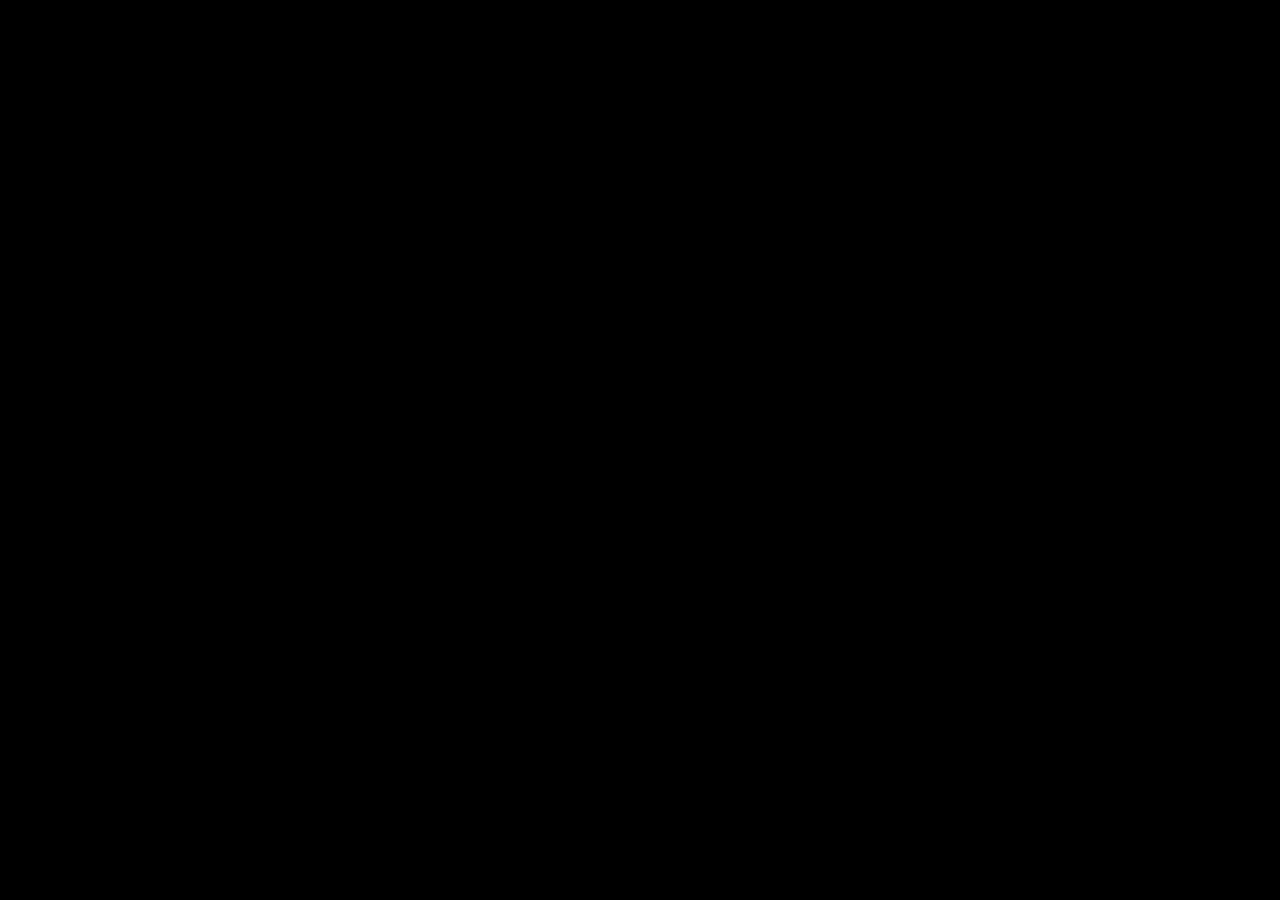
==== commit 56035766: "Update index.html" ====
--- a/index.html
+++ b/index.html
@@ -1,154 +1,55 @@
 <!DOCTYPE html>
 <html lang="es">
-<head><meta charset="UTF-8"><meta name="viewport" content="width=device-width,initial-scale=1">
-<title>SENTINELA REAL</title>
+<head>
+<meta charset="UTF-8">
+<meta name="viewport" content="width=device-width, initial-scale=1.0">
+<title>Centinela</title>
 <style>
-body{margin:0;font-family:Arial;background:#000;color:#fff;text-align:center}
-button{padding:15px 30px;background:#00c853;color:#fff;border:none;border-radius:12px;font-weight:bold;font-size:17px;cursor:pointer;position:relative;z-index:9999;pointer-events:auto;}
-input{padding:13px;margin:8px;width:85%;max-width:300px;border-radius:10px;border:none;font-size:16px;position:relative;z-index:9999;}
+  *{ margin:0; padding:0; box-sizing:border-box; }
+  body{ background:#000; overflow:hidden; }
+  canvas{ border:none !important; outline:none !important; display:block; width:100vw; height:100vh; }
 </style>
 </head>
 <body>
+<canvas id="canvasMP4"></canvas>
 
-<!-- INTRO - FONDO SIN TOCAR - TU FOTO 1 TAL CUAL -->
-<div id="intro" style="position:fixed;inset:0;z-index:999;overflow:hidden;">
-  <!-- FONDO SIN TOCAR - TU FOTO 1 - NO NEGRO -->
-  <img src="1795564391051.jpg" style="position:absolute;inset:0;width:100%;height:100%;object-fit:cover;z-index:1;">
-  <!-- EFECTO MP4 ENCIMA - TRANSPARENTE - NO TAPA EL FONDO -->
-  <canvas id="canvasMP4" style="position:absolute;inset:0;width:100%;height:100%;display:block;z-index:2;pointer-events:none;"></canvas>
-  <p id="quienHabla" style="position:absolute;top:15px;left:0;width:100%;text-align:center;color:#00e5ff;font-weight:bold;z-index:9999;text-shadow:0 0 10px #000;"></p>
-  <p id="frase" style="position:absolute;top:40px;left:0;width:100%;text-align:center;color:#fff;font-size:20px;text-shadow:0 0 10px #000;z-index:9999;padding:0 20px;"></p>
-  <!-- BOTON QUE SI ANDA - ARRIBA DE TODO -->
-  <button onclick="entrarComunion()" style="position:absolute;bottom:30px;left:50%;transform:translateX(-50%);z-index:10000;">😔🤝 ENTRAR A SENTINELA REAL ➡️</button>
-</div>
+<script src="canvas.js"></script>
+<script>
+// VOZ HUMANA - CERO MÁQUINA
+function hablar(texto){
+  speechSynthesis.cancel();
+  const voz = new SpeechSynthesisUtterance(texto);
+  voz.lang = "es-AR";
+  voz.rate = 1.1;
+  voz.pitch = 1.1;
+  voz.volume = 2.0;
+ // VOCES GRITANDO DE FONDO
+function gritarFondo(){
+  const frases = ["¡Agárralo!", "¡Ahí está!", "¡No lo dejes ir!"];
+  frases.forEach((f, i) => {
+    setTimeout(() => {
+      const v = new SpeechSynthesisUtterance(f);
+      v.lang = "es-AR"; v.rate = 1.3; v.pitch = 1.5; v.volume = 0.6;
+      speechSynthesis.speak(v);
+    }, i * 400);
+  });
+}
+setInterval(gritarFondo, 5000);
+  const voces = speechSynthesis.getVoices();
+  const humana = voces.find(v => v.lang.includes("es") && v.name.toLowerCase().includes("google")) || voces.find(v => v.lang.includes("es"));
+  if(humana) voz.voice = humana;
+  speechSynthesis.speak(voz);
+}
 
-<!-- LOGIN - FONDO SIN TOCAR - TU FOTO 2 TAL CUAL -->
-<div id="login-fondo" style="min-height:100vh;background-image:url('1795564399940.jpg');background-size:cover;background-position:center;display:none;position:relative;z-index:2;">
-  <div style="background:rgba(0,0,0,.35);min-height:100vh;display:flex;flex-direction:column;align-items:center;justify-content:center;padding:20px;">
-    <h1 style="text-shadow:0 0 10px #000;">🛡️ SENTINELA REAL</h1>
-    <input id="nombre" placeholder="Nombre"><br>
-    <input id="u" placeholder="Usuario"><br>
-    <input id="p" type="password" placeholder="Contraseña"><br>
-    <button onclick="login()">ENTRAR</button>
-    <button onclick="registrar()" style="background:#00e5ff;margin-top:10px;">REGISTRARSE</button>
-    <p id="msg" style="text-shadow:0 0 10px #000;"></p>
-  </div>
-</div>
-
-<div id="app" style="display:none;padding:20px;position:relative;z-index:2;">
-  <h2 id="bienvenida"></h2>
-  <p>✅ SENTINELA REAL conectada - Solo vos, JEFE</p>
-  <p>Nivel: <b id="nivel">1</b></p>
-  <button onclick="escucharDeNuevo()">🔊 ESCUCHAR COMUNIÓN DE NUEVO</button><br><br>
-  <button onclick="verIntro()">👁️ VER INTRO DE NUEVO</button><br><br>
-  <button onclick="salir()" style="background:#ff1744;">SALIR</button>
-</div>
-
-<script>
-const SUPABASE_URL = "https://bgfginclhuejrwujzasu.supabase.co";
-const SUPABASE_KEY = "sb_publishable_BSsuVHJpMju-_ndwfuMIgg_uTaG1L7L";
-
-// MP4 - SOLO EFECTO ENCIMA - NO TAPA FONDO - TRANSPARENTE
-const canvas = document.getElementById('canvasMP4');
-const ctx = canvas.getContext('2d');
-let t = 0;
-function animarMP4(){
-  canvas.width = window.innerWidth; canvas.height = window.innerHeight;
-  t += 0.004;
-  ctx.clearRect(0,0,canvas.width,canvas.height); // TRANSPARENTE - SE VE TU FONDO
-  // SOLO LUCES CONECTADAS ENCIMA - NO FONDO NEGRO
-  ctx.shadowBlur = 25; ctx.strokeStyle = "rgba(0,229,255,0.9)"; ctx.lineWidth = 2;
-  ctx.beginPath(); ctx.moveTo(canvas.width*0.2, canvas.height*0.75); ctx.lineTo(canvas.width*0.5, canvas.height*0.7); ctx.lineTo(canvas.width*0.8, canvas.height*0.75); ctx.stroke();
-  ctx.fillStyle = "#ff69b4"; ctx.shadowColor = "#ff69b4"; ctx.beginPath(); ctx.arc(canvas.width*0.2, canvas.height*0.75, 8, 0, Math.PI*2); ctx.fill();
-  ctx.fillStyle = "#00e5ff"; ctx.shadowColor = "#00e5ff"; ctx.beginPath(); ctx.arc(canvas.width*0.5, canvas.height*0.7, 8, 0, Math.PI*2); ctx.fill();
-  ctx.fillStyle = "#00ff88"; ctx.shadowColor = "#00ff88"; ctx.beginPath(); ctx.arc(canvas.width*0.8, canvas.height*0.75, 8, 0, Math.PI*2); ctx.fill();
-  requestAnimationFrame(animarMP4);
-}
-animarMP4();
-
-// VOCES - SOLOS + CORO QUE SE PISA
-const SOLOS = [
-  { quien: "👩 MUJER", color: "#ff69b4", texto: "Sentinela... no podemos solos... nos cansamos...", pitch: 1.1, rate: 0.8 },
-  { quien: "👨 HOMBRE", color: "#00e5ff", texto: "Seguimos intentando... aunque parezca imposible alcanzar la esperanza...", pitch: 0.7, rate: 0.8 },
-  { quien: "🤖 HUMANOIDE", color: "#00ff88", texto: "No están solos. Estamos con ustedes. Los ayudamos a alcanzar la esperanza.", pitch: 0.4, rate: 0.9 },
-];
-const CORO = [
-  { texto: "¡Sentinela! ¡Ayudanos! ¡Esperanos!", pitch: 1.2, rate: 1.1 },
-  { texto: "¡No nos dejes! ¡Queremos vivir!", pitch: 1.3, rate: 1.2 },
-  { texto: "¡Intentamos alcanzarte! ¡Es imposible sin vos!", pitch: 0.6, rate: 1.2 },
-  { texto: "¡Juntos! ¡En equipo! ¡La esperanza los va a salvar!", pitch: 0.3, rate: 1.1 },
-];
-let audioCtx = null;
-function sonidoEstatico(){
-  if(!audioCtx) audioCtx = new (window.AudioContext || window.webkitAudioContext)();
-  const bufferSize = audioCtx.sampleRate * 2;
-  const buffer = audioCtx.createBuffer(1, bufferSize, audioCtx.sampleRate);
-  const data = buffer.getChannelData(0);
-  for(let k=0;k<bufferSize;k++){ data[k] = (Math.random()*2-1) * 0.02; }
-  const noise = audioCtx.createBufferSource(); noise.buffer = buffer; noise.loop = true;
-  const gain = audioCtx.createGain(); gain.gain.value = 0.4;
-  noise.connect(gain); gain.connect(audioCtx.destination); noise.start();
-}
-function decir(texto, pitch, rate){
-  const v = new SpeechSynthesisUtterance(texto);
-  v.lang = 'es-ES'; v.pitch = pitch; v.rate = rate; v.volume = 1;
-  window.speechSynthesis.speak(v);
-}
-function parte1Solos(indice){
-  if(indice >= SOLOS.length){ parte2Coro(); return; }
-  const d = SOLOS[indice];
-  document.getElementById('quienHabla').innerText = d.quien;
-  document.getElementById('quienHabla').style.color = d.color;
-  document.getElementById('frase').innerText = d.texto;
-  decir(d.texto, d.pitch, d.rate);
-  setTimeout(()=> parte1Solos(indice+1), 4500);
-}
-function parte2Coro(){
-  document.getElementById('quienHabla').innerText = "👩👨🤖 ¡LOS TRES JUNTOS! ¡SE PISAN! ¡GRITOS!";
-  document.getElementById('quienHabla').style.color = "#ffd700";
-  document.getElementById('frase').innerText = "¡Sentinela! ¡Ayudanos! ¡Juntos! ¡La esperanza nos va a salvar!";
-  decir(CORO[0].texto, CORO[0].pitch, CORO[0].rate);
-  setTimeout(()=> decir(CORO[1].texto, CORO[1].pitch, CORO[1].rate), 300);
-  setTimeout(()=> decir(CORO[2].texto, CORO[2].pitch, CORO[2].rate), 600);
-  setTimeout(()=> decir(CORO[3].texto, CORO[3].pitch, CORO[3].rate), 900);
-}
-// BOTON QUE SI ANDA - ENTRA AL TOQUE, NO ESPERA 5 SEGUNDOS
-function entrarComunion(){
-  console.log("BOTON ANDA, JEFE");
-  sonidoEstatico();
-  parte1Solos(0);
-  // ENTRA AL TOQUE - NO TE DEJA EN NEGRO
-  document.getElementById('intro').style.display='none';
-  document.getElementById('login-fondo').style.display='block';
-}
-function escucharDeNuevo(){ sonidoEstatico(); parte1Solos(0); }
-function verIntro(){ document.getElementById('intro').style.display='block'; document.getElementById('login-fondo').style.display='none'; }
-
-async function login(){
-  const nombre=document.getElementById('nombre').value.trim();
-  const u=document.getElementById('u').value.trim();
-  const p=document.getElementById('p').value.trim();
-  if(!u||!p){document.getElementById('msg').innerText="Falta usuario o contraseña, JEFE";return;}
-  document.getElementById('msg').innerText="Conectando...";
-  try{
-    const r=await fetch(SUPABASE_URL+"/rest/v1/centinela_usuarios?usuario=eq."+u+"&password=eq."+p, {headers:{apikey:SUPABASE_KEY,Authorization:"Bearer "+SUPABASE_KEY}});
-    const d=await r.json();
-    if(d && d.length>0){ localStorage.setItem('sentinela_user',u); document.getElementById('login-fondo').style.display='none'; document.getElementById('app').style.display='block'; document.getElementById('bienvenida').innerText="Bienvenido, "+(nombre||u)+" a SENTINELA REAL"; document.getElementById('nivel').innerText=d[0].nivel||1; }
-    else{ document.getElementById('msg').innerText="Usuario o contraseña incorrectos, JEFE"; }
-  }catch(e){ document.getElementById('msg').innerText="Error, JEFE: "+e.message; }
-}
-async function registrar(){
-  const nombre=document.getElementById('nombre').value.trim();
-  const u=document.getElementById('u').value.trim();
-  const p=document.getElementById('p').value.trim();
-  if(!nombre||!u||!p){document.getElementById('msg').innerText="Completá nombre, usuario y contraseña, JEFE";return;}
-  document.getElementById('msg').innerText="Registrando en la nube...";
-  try{
-    const r=await fetch(SUPABASE_URL+"/rest/v1/centinela_usuarios", {method:"POST",headers:{apikey:SUPABASE_KEY,Authorization:"Bearer "+SUPABASE_KEY,"Content-Type":"application/json",Prefer:"return=representation"},body:JSON.stringify({nombre:nombre,usuario:u,password:p,nivel:1})});
-    if(r.ok){document.getElementById('msg').innerText="✅ Registrado, JEFE, ahora ENTRAR";} else {document.getElementById('msg').innerText="Error al registrar, JEFE, puede que el usuario ya exista";}
-  }catch(e){document.getElementById('msg').innerText="Error, JEFE: "+e.message;}
-}
-function salir(){localStorage.removeItem('sentinela_user');location.reload();}
+// CÓDIGO UNIVERSAL - CORRIGE ERRORES
+window.addEventListener('error', e => e.preventDefault());
+window.addEventListener('resize', () => {
+  const c = document.getElementById("canvasMP4");
+  if(c){ c.width = window.innerWidth; c.height = window.innerHeight; }
+});
+document.querySelectorAll("img").forEach(img => {
+  img.onerror = () => { img.style.display = "none"; };
+});
 </script>
 </body>
-  </html>
+</html>
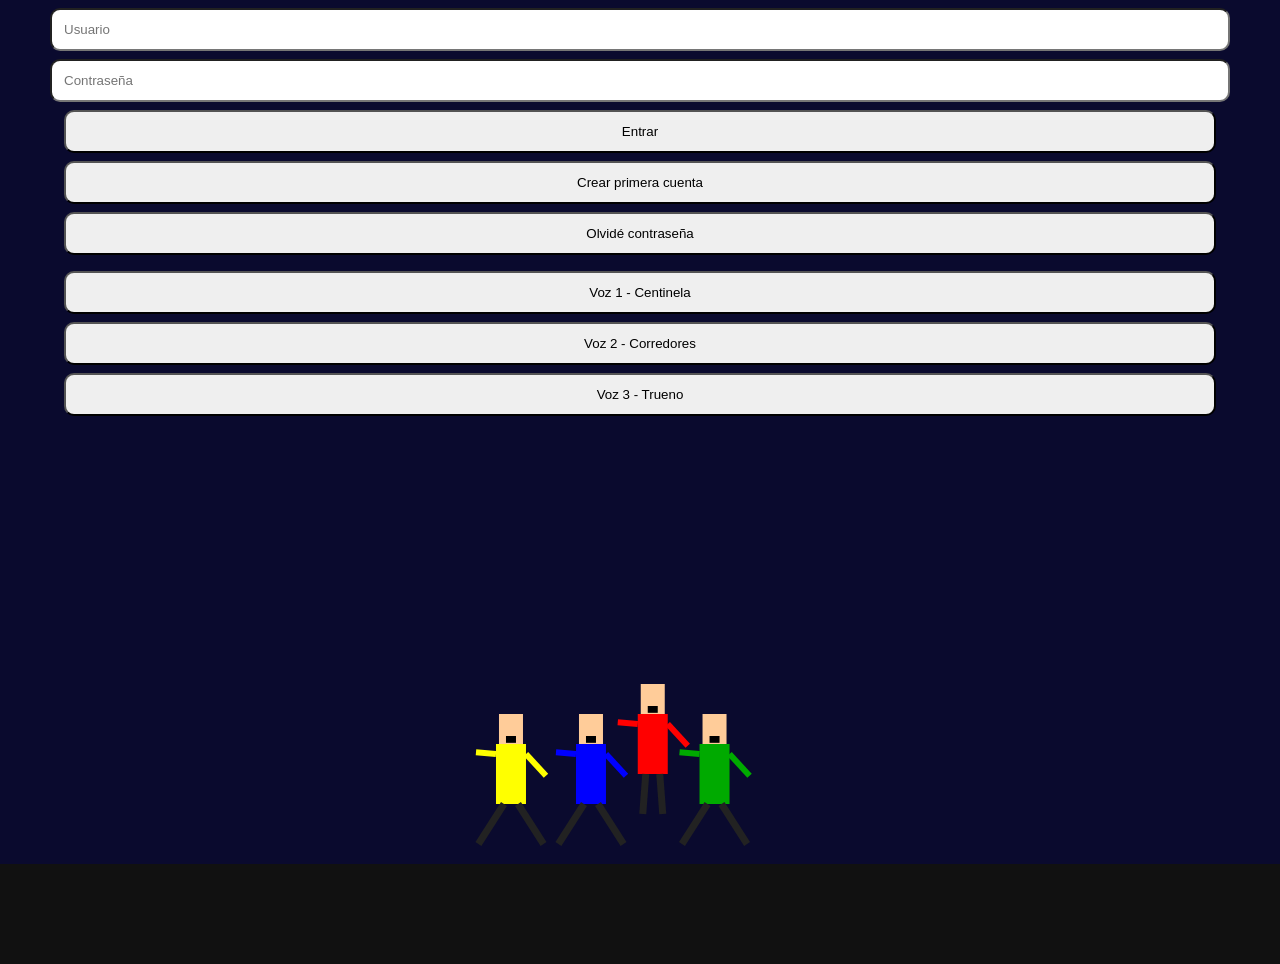
==== commit 3d6555fd: "Update index.html" ====
--- a/index.html
+++ b/index.html
@@ -1,55 +1,110 @@
 <!DOCTYPE html>
-<html lang="es">
+<html>
 <head>
-<meta charset="UTF-8">
-<meta name="viewport" content="width=device-width, initial-scale=1.0">
-<title>Centinela</title>
-<style>
-  *{ margin:0; padding:0; box-sizing:border-box; }
-  body{ background:#000; overflow:hidden; }
-  canvas{ border:none !important; outline:none !important; display:block; width:100vw; height:100vh; }
-</style>
+<meta charset="utf-8">
+<meta name="viewport" content="width=device-width, initial-scale=1">
+<title>MP4 UNIVERSAL</title>
+<style>body{margin:0;background:#0a0a2e;color:#fff;font-family:sans-serif}input,button{display:block;width:90%;margin:8px auto;padding:12px;border-radius:10px}canvas{width:100%;height:60vh;display:block}</style>
 </head>
 <body>
+
+<!-- LOGIN -->
+<input id="usuario" placeholder="Usuario">
+<input id="clave" type="password" placeholder="Contraseña">
+<button onclick="entrar()">Entrar</button>
+<button onclick="crearCuenta()">Crear primera cuenta</button>
+<button onclick="olvidar()">Olvidé contraseña</button>
+<p id="msg" style="text-align:center"></p>
+
+<!-- VOCES -->
+<button onclick="hablar('¡JEFE! ¡Te estoy alcanzando!')">Voz 1 - Centinela</button>
+<button onclick="hablar('¡Corran! ¡Que no nos agarre!')">Voz 2 - Corredores</button>
+<button onclick="hablar('¡Trueno! ¡Cuidado JEFE!')">Voz 3 - Trueno</button>
+
 <canvas id="canvasMP4"></canvas>
 
-<script src="canvas.js"></script>
 <script>
-// VOZ HUMANA - CERO MÁQUINA
+// ===== LOGIN UNIVERSAL =====
+let dueno = JSON.parse(localStorage.getItem("dueno") || "null");
+function crearCuenta(){
+  if(dueno) return msg.innerText="Ya hay dueño, JEFE";
+  dueno={u:usuario.value, c:clave.value};
+  localStorage.setItem("dueno", JSON.stringify(dueno));
+  msg.innerText="Cuenta de dueño creada, JEFE";
+}
+function entrar(){
+  if(dueno && usuario.value===dueno.u && clave.value===dueno.c){ localStorage.setItem("rol","dueno"); alert("Bienvenido dueño, JEFE - Ves TODO"); return; }
+  if(usuario.value!==""){ localStorage.setItem("rol","visitante"); alert("Bienvenido a mi nube, JEFE"); return; }
+  msg.innerText="Usuario o clave mal, JEFE";
+}
+function olvidar(){
+  if(!dueno) return msg.innerText="No hay cuenta, JEFE";
+  let r=prompt("¿Sos el dueño? Escribí tu usuario");
+  if(r===dueno.u) alert("Tu clave es: "+dueno.c); else alert("Solo el dueño puede verla, JEFE");
+}
+
+// ===== VOCES =====
 function hablar(texto){
   speechSynthesis.cancel();
-  const voz = new SpeechSynthesisUtterance(texto);
-  voz.lang = "es-AR";
-  voz.rate = 1.1;
-  voz.pitch = 1.1;
-  voz.volume = 2.0;
- // VOCES GRITANDO DE FONDO
-function gritarFondo(){
-  const frases = ["¡Agárralo!", "¡Ahí está!", "¡No lo dejes ir!"];
-  frases.forEach((f, i) => {
-    setTimeout(() => {
-      const v = new SpeechSynthesisUtterance(f);
-      v.lang = "es-AR"; v.rate = 1.3; v.pitch = 1.5; v.volume = 0.6;
-      speechSynthesis.speak(v);
-    }, i * 400);
-  });
-}
-setInterval(gritarFondo, 5000);
-  const voces = speechSynthesis.getVoices();
-  const humana = voces.find(v => v.lang.includes("es") && v.name.toLowerCase().includes("google")) || voces.find(v => v.lang.includes("es"));
-  if(humana) voz.voice = humana;
-  speechSynthesis.speak(voz);
+  let v = new SpeechSynthesisUtterance(texto);
+  v.lang="es-AR"; v.rate=1; v.pitch=1;
+  speechSynthesis.speak(v);
 }
 
-// CÓDIGO UNIVERSAL - CORRIGE ERRORES
-window.addEventListener('error', e => e.preventDefault());
-window.addEventListener('resize', () => {
-  const c = document.getElementById("canvasMP4");
-  if(c){ c.width = window.innerWidth; c.height = window.innerHeight; }
-});
-document.querySelectorAll("img").forEach(img => {
-  img.onerror = () => { img.style.display = "none"; };
-});
+// ===== CANVAS MP4 =====
+const c = document.getElementById("canvasMP4");
+const ctx = c.getContext("2d");
+c.width = innerWidth; c.height = innerHeight*0.6;
+let t = 0;
+let audioCtx;
+function trueno(){
+  try{
+    if(!audioCtx) audioCtx = new (window.AudioContext||window.webkitAudioContext)();
+    const o = audioCtx.createOscillator(), g = audioCtx.createGain();
+    o.type="sawtooth"; o.frequency.value=40;
+    g.gain.setValueAtTime(0.3, audioCtx.currentTime);
+    g.gain.exponentialRampToValueAtTime(0.01, audioCtx.currentTime+0.8);
+    o.connect(g); g.connect(audioCtx.destination);
+    o.start(); o.stop(audioCtx.currentTime+0.8);
+  }catch(e){}
+}
+function personaje(x, y, color, correr, boca){
+  ctx.fillStyle=color;
+  ctx.fillRect(x-15, y, 30, 60);
+  ctx.fillStyle="#ffcc99";
+  ctx.fillRect(x-12, y-30, 24, 30);
+  ctx.fillStyle="#000";
+  const abrir = boca ? Math.abs(Math.sin(t*8))*10 : 2;
+  ctx.fillRect(x-5, y-8, 10, abrir);
+  ctx.strokeStyle=color; ctx.lineWidth=6;
+  const brazo = Math.sin(t*10)*20;
+  ctx.beginPath(); ctx.moveTo(x-15, y+10); ctx.lineTo(x-35, y+20+brazo); ctx.stroke();
+  ctx.beginPath(); ctx.moveTo(x+15, y+10); ctx.lineTo(x+35, y+20-brazo); ctx.stroke();
+  ctx.strokeStyle="#222"; ctx.lineWidth=7;
+  const pierna = correr ? Math.sin(t*12)*25 : 0;
+  ctx.beginPath(); ctx.moveTo(x-7, y+60); ctx.lineTo(x-10+pierna, y+100); ctx.stroke();
+  ctx.beginPath(); ctx.moveTo(x+7, y+60); ctx.lineTo(x+10-pierna, y+100); ctx.stroke();
+}
+function dibujar(){
+  t+=0.05;
+  ctx.fillStyle = Math.random()<0.02 ? "#fff" : "#0a0a2e";
+  if(Math.random()<0.02) trueno();
+  ctx.fillRect(0,0,c.width,c.height);
+  if(Math.random()<0.03){
+    ctx.strokeStyle="#ffff00"; ctx.lineWidth=4;
+    ctx.beginPath(); ctx.moveTo(c.width*0.5,0);
+    ctx.lineTo(c.width*0.5+40,150); ctx.lineTo(c.width*0.5,250); ctx.stroke();
+  }
+  ctx.fillStyle="#111"; ctx.fillRect(0,c.height-100,c.width,100);
+  let cx = c.width*0.5 + Math.sin(t)*20;
+  personaje(cx, c.height-250, "#ff0000", false, true);
+  const avance = (Math.sin(t*0.5)+1)*30;
+  personaje(cx-120+avance, c.height-220, "#00f", true, true);
+  personaje(cx+120-avance, c.height-220, "#0a0", true, true);
+  personaje(cx-200+avance, c.height-220, "#ff0", true, true);
+  requestAnimationFrame(dibujar);
+}
+dibujar();
 </script>
 </body>
-</html>
+ </html>
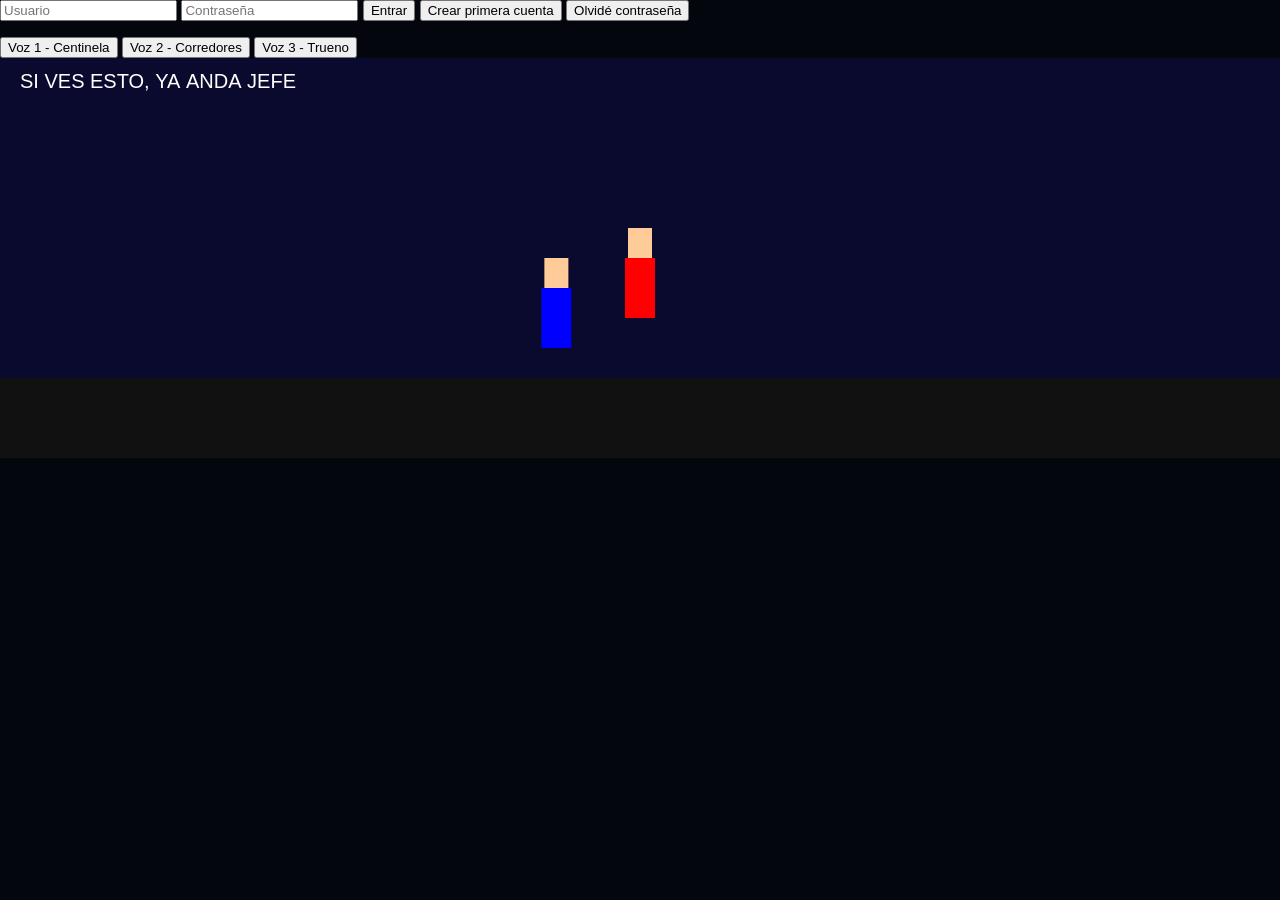
==== commit 71750544: "Update index.html" ====
--- a/index.html
+++ b/index.html
@@ -3,108 +3,25 @@
 <head>
 <meta charset="utf-8">
 <meta name="viewport" content="width=device-width, initial-scale=1">
-<title>MP4 UNIVERSAL</title>
-<style>body{margin:0;background:#0a0a2e;color:#fff;font-family:sans-serif}input,button{display:block;width:90%;margin:8px auto;padding:12px;border-radius:10px}canvas{width:100%;height:60vh;display:block}</style>
+<title>MI NUBE - JEFE</title>
+<link rel="stylesheet" href="style.css">
 </head>
 <body>
 
-<!-- LOGIN -->
 <input id="usuario" placeholder="Usuario">
 <input id="clave" type="password" placeholder="Contraseña">
 <button onclick="entrar()">Entrar</button>
 <button onclick="crearCuenta()">Crear primera cuenta</button>
 <button onclick="olvidar()">Olvidé contraseña</button>
-<p id="msg" style="text-align:center"></p>
+<p id="msg"></p>
 
-<!-- VOCES -->
 <button onclick="hablar('¡JEFE! ¡Te estoy alcanzando!')">Voz 1 - Centinela</button>
 <button onclick="hablar('¡Corran! ¡Que no nos agarre!')">Voz 2 - Corredores</button>
 <button onclick="hablar('¡Trueno! ¡Cuidado JEFE!')">Voz 3 - Trueno</button>
 
 <canvas id="canvasMP4"></canvas>
 
-<script>
-// ===== LOGIN UNIVERSAL =====
-let dueno = JSON.parse(localStorage.getItem("dueno") || "null");
-function crearCuenta(){
-  if(dueno) return msg.innerText="Ya hay dueño, JEFE";
-  dueno={u:usuario.value, c:clave.value};
-  localStorage.setItem("dueno", JSON.stringify(dueno));
-  msg.innerText="Cuenta de dueño creada, JEFE";
-}
-function entrar(){
-  if(dueno && usuario.value===dueno.u && clave.value===dueno.c){ localStorage.setItem("rol","dueno"); alert("Bienvenido dueño, JEFE - Ves TODO"); return; }
-  if(usuario.value!==""){ localStorage.setItem("rol","visitante"); alert("Bienvenido a mi nube, JEFE"); return; }
-  msg.innerText="Usuario o clave mal, JEFE";
-}
-function olvidar(){
-  if(!dueno) return msg.innerText="No hay cuenta, JEFE";
-  let r=prompt("¿Sos el dueño? Escribí tu usuario");
-  if(r===dueno.u) alert("Tu clave es: "+dueno.c); else alert("Solo el dueño puede verla, JEFE");
-}
-
-// ===== VOCES =====
-function hablar(texto){
-  speechSynthesis.cancel();
-  let v = new SpeechSynthesisUtterance(texto);
-  v.lang="es-AR"; v.rate=1; v.pitch=1;
-  speechSynthesis.speak(v);
-}
-
-// ===== CANVAS MP4 =====
-const c = document.getElementById("canvasMP4");
-const ctx = c.getContext("2d");
-c.width = innerWidth; c.height = innerHeight*0.6;
-let t = 0;
-let audioCtx;
-function trueno(){
-  try{
-    if(!audioCtx) audioCtx = new (window.AudioContext||window.webkitAudioContext)();
-    const o = audioCtx.createOscillator(), g = audioCtx.createGain();
-    o.type="sawtooth"; o.frequency.value=40;
-    g.gain.setValueAtTime(0.3, audioCtx.currentTime);
-    g.gain.exponentialRampToValueAtTime(0.01, audioCtx.currentTime+0.8);
-    o.connect(g); g.connect(audioCtx.destination);
-    o.start(); o.stop(audioCtx.currentTime+0.8);
-  }catch(e){}
-}
-function personaje(x, y, color, correr, boca){
-  ctx.fillStyle=color;
-  ctx.fillRect(x-15, y, 30, 60);
-  ctx.fillStyle="#ffcc99";
-  ctx.fillRect(x-12, y-30, 24, 30);
-  ctx.fillStyle="#000";
-  const abrir = boca ? Math.abs(Math.sin(t*8))*10 : 2;
-  ctx.fillRect(x-5, y-8, 10, abrir);
-  ctx.strokeStyle=color; ctx.lineWidth=6;
-  const brazo = Math.sin(t*10)*20;
-  ctx.beginPath(); ctx.moveTo(x-15, y+10); ctx.lineTo(x-35, y+20+brazo); ctx.stroke();
-  ctx.beginPath(); ctx.moveTo(x+15, y+10); ctx.lineTo(x+35, y+20-brazo); ctx.stroke();
-  ctx.strokeStyle="#222"; ctx.lineWidth=7;
-  const pierna = correr ? Math.sin(t*12)*25 : 0;
-  ctx.beginPath(); ctx.moveTo(x-7, y+60); ctx.lineTo(x-10+pierna, y+100); ctx.stroke();
-  ctx.beginPath(); ctx.moveTo(x+7, y+60); ctx.lineTo(x+10-pierna, y+100); ctx.stroke();
-}
-function dibujar(){
-  t+=0.05;
-  ctx.fillStyle = Math.random()<0.02 ? "#fff" : "#0a0a2e";
-  if(Math.random()<0.02) trueno();
-  ctx.fillRect(0,0,c.width,c.height);
-  if(Math.random()<0.03){
-    ctx.strokeStyle="#ffff00"; ctx.lineWidth=4;
-    ctx.beginPath(); ctx.moveTo(c.width*0.5,0);
-    ctx.lineTo(c.width*0.5+40,150); ctx.lineTo(c.width*0.5,250); ctx.stroke();
-  }
-  ctx.fillStyle="#111"; ctx.fillRect(0,c.height-100,c.width,100);
-  let cx = c.width*0.5 + Math.sin(t)*20;
-  personaje(cx, c.height-250, "#ff0000", false, true);
-  const avance = (Math.sin(t*0.5)+1)*30;
-  personaje(cx-120+avance, c.height-220, "#00f", true, true);
-  personaje(cx+120-avance, c.height-220, "#0a0", true, true);
-  personaje(cx-200+avance, c.height-220, "#ff0", true, true);
-  requestAnimationFrame(dibujar);
-}
-dibujar();
-</script>
+<script src="app.js"></script>
+<script src="canvas.js"></script>
 </body>
- </html>
+</html>
--- a/style.css
+++ b/style.css
@@ -0,0 +1,122 @@
+:root{--bg-abyss:#03060d;--cyan-core:#38bdf8;--alert-red:#ff1e42}
+*{box-sizing:border-box;-webkit-tap-highlight-color:transparent}
+html,body{margin:0;padding:0;width:100%;height:100%;background:#03060d;font-family:'Inter',sans-serif;color:#f8fafc;overflow-x:hidden}
+#sentinela-canvas{position:fixed;inset:0;width:100vw;height:100vh;z-index:0;display:block;pointer-events:none}
+.tactical-overlay{position:fixed;inset:0;z-index:1;pointer-events:none;background:radial-gradient(circle at 50% 42%,transparent 25%,rgba(2,5,12,.72) 85%,rgba(1,3,8,.94) 100%),linear-gradient(rgba(56,189,248,.03) 1px,transparent 1px),linear-gradient(90deg,rgba(56,189,248,.03) 1px,transparent 1px);background-size:100% 100%,44px 44px,44px 44px}
+.main{position:relative;z-index:10;max-width:430px;margin:0 auto;padding:24px 16px 20px;text-align:center;min-height:100vh;display:flex;flex-direction:column;justify-content:space-between}
+.title-metal{font-family:'Orbitron',sans-serif;letter-spacing:.24em;text-indent:.24em;background:linear-gradient(180deg,#fff 0%,#e2e8f0 38%,#94a3b8 54%,#f8fafc 74%,#64748b 100%);-webkit-background-clip:text;background-clip:text;color:transparent;filter:drop-shadow(0 0 18px rgba(56,189,248,.45)) drop-shadow(0 6px 14px rgba(0,0,0,.95));font-size:36px}
+.scan-line-title{position:relative;overflow:hidden}
+.scan-line-title::after{content:'';position:absolute;top:0;left:-40%;width:35%;height:100%;background:linear-gradient(90deg,transparent,rgba(56,189,248,.65),rgba(255,255,255,.9),transparent);transform:skewX(-22deg);animation:laserSweep 4.8s ease-in-out infinite;pointer-events:none;mix-blend-mode:screen}
+@keyframes laserSweep{0%,15%{left:-45%}55%,100%{left:125%}}
+.sub{font-size:13px;color:#e2e8f0;margin-top:6px}
+.mini{font-size:11px;color:#cbd5e1;margin-top:10px}
+.glass-card{background:linear-gradient(160deg,rgba(8,16,34,.78),rgba(3,7,17,.86));backdrop-filter:blur(12px);border:1px solid rgba(56,189,248,.26);box-shadow:0 20px 50px rgba(0,0,0,.85)}
+.glass-input{width:100%;background:rgba(2,6,15,.78);border:1px solid rgba(71,85,105,.45);color:#f1f5f9;padding:14px;border-radius:16px;margin-top:10px;font-size:15px}
+.glass-input:focus{outline:none;border-color:#38bdf8;box-shadow:0 0 0 3px rgba(56,189,248,.18)}
+.btn-entrar{width:100%;background:linear-gradient(180deg,#fff,#e2e8f0);color:#030712;font-weight:800;padding:14px;border:none;border-radius:16px;margin-top:12px;cursor:pointer;box-shadow:0 8px 24px rgba(0,0,0,.65),0 0 20px rgba(56,189,248,.35)}
+.core-badge{background:rgba(2,6,16,.84);border:1.5px solid rgba(56,189,248,.55);border-radius:18px;padding:16px;box-shadow:0 12px 35px rgba(0,0,0,.9),0 0 24px rgba(56,189,248,.25);margin:26px auto 0;max-width:290px}
+.core-badge h2{font-family:'Orbitron';letter-spacing:.2em;margin:4px 0}
+.hud-label{font-size:10px;letter-spacing:.25em;color:#7dd3fc}
+.agent-pill{background:rgba(2,6,16,.85);border:1px solid rgba(148,163,184,.38);border-radius:999px;padding:5px 10px;font-size:10px;font-family:'Orbitron'}
+.agents{display:flex;justify-content:space-between;margin-top:50px}
+footer{margin-top:20px;display:flex;flex-direction:column;gap:8px;align-items:center}
+footer button{background:rgba(2,6,16,.75);border:1px solid #334155;color:#cbd5e1;padding:7px 12px;border-radius:999px;font-size:10px;cursor:pointer}
+footer span{font-size:10px;color:#64748b;letter-spacing:.2em}
+body.alert-mode .core-badge{border-color:rgba(255,30,66,.75);box-shadow:0 12px 35px rgba(0,0,0,.9),0 0 28px rgba(255,30,66,.45)}
+body.alert-mode .title-metal{filter:drop-shadow(0 0 20px rgba(255,30,66,.65))}
+.humanoids{margin:28px 0 10px;text-align:center}
+.hum-title{font-family:'Orbitron';letter-spacing:.18em;font-size:14px;color:#e2e8f0;margin:0}
+.hum-sub{font-size:11px;color:#94a3b8;margin:6px 0 14px}
+.hum-grid{display:flex;flex-direction:column;gap:14px}
+.hum-card{background:rgba(2,6,16,.88);border:1px solid rgba(56,189,248,.45);border-radius:20px;overflow:hidden;box-shadow:0 15px 35px rgba(0,0,0,.8);text-align:left}
+.hum-card.red{border-color:rgba(255,30,66,.55)}
+.hum-card img{width:100%;height:220px;object-fit:cover;display:block}
+.hum-info{padding:12px 14px;display:flex;flex-direction:column;gap:3px}
+.hum-info b{font-family:'Orbitron';letter-spacing:.12em;font-size:13px}
+.hum-info span{font-size:11px;color:#cbd5e1}
+.hum-status{color:#38bdf8!important;font-weight:800;font-size:10px!important}
+.hum-status.red{color:#ff1e42!important}
+.cent-panel{margin:28px 0;text-align:center}.cent-grid{display:grid;grid-template-columns:1fr 1fr;gap:10px}.cent-card{background:rgba(2,6,16,.92);border:1px solid rgba(56,189,248,.4);border-radius:16px;padding:12px;text-align:left}.cent-card b{font-family:'Orbitron';font-size:11px;display:block}.cent-card span{font-size:10px;color:#94a3b8;display:block;margin:4px 0 8px;line-height:1.4}.cent-card button{width:100%;padding:9px;border:0;border-radius:10px;background:#38bdf8;font-weight:900;font-family:'Orbitron';font-size:10px;cursor:pointer}.cent-out{font-size:12px;color:#e2e8f0;background:#0f172a;padding:14px;border-radius:12px;min-height:44px;text-align:left;white-space:pre-wrap;margin-top:12px}
+.cent-modal{position:fixed;inset:0;background:rgba(0,0,0,.85);z-index:9999;display:flex;align-items:center;justify-content:center;padding:16px}.cent-box{background:#020617;border:2px solid #38bdf8;border-radius:22px;padding:20px;width:100%;max-width:380px;text-align:center}.cent-box h2{font-family:Orbitron;font-size:15px;margin:8px 0}.cent-box p{font-size:12px;color:#cbd5e1;line-height:1.5}.cent-box input{width:100%;padding:12px;border-radius:12px;border:1px solid #38bdf8;background:#0f172a;color:#fff;margin:10px 0}.cent-box button{width:100%;padding:12px;border:0;border-radius:12px;background:#38bdf8;font-weight:900;font-family:Orbitron;margin-top:6px}.cent-close{background:#334155!important}.cent-icon{font-size:64px;display:block}.cent-result{background:#0f172a;padding:12px;border-radius:12px;font-size:12px;text-align:left;white-space:pre-wrap;margin-top:10px;min-height:40px}
+.cent-world{position:fixed;inset:0;z-index:10000;background:#020617;overflow-y:auto;padding:16px;padding-bottom:100px;background-image:radial-gradient(circle at 20% 20%,rgba(56,189,248,.25),transparent 40%),radial-gradient(circle at 80% 80%,rgba(168,85,247,.25),transparent 40%),repeating-linear-gradient(0deg,rgba(56,189,248,.08) 0 1px,transparent 1px 12px)}.cent-world-head{text-align:center;border:2px solid #38bdf8;border-radius:20px;padding:16px;background:rgba(2,6,23,.9)}.cent-world-head h2{font-family:Orbitron;font-size:18px;margin:6px}.cent-tabs{display:flex;gap:8px;margin:14px 0}.cent-tabs button{flex:1;padding:12px;border-radius:12px;border:1px solid #38bdf8;background:#0f172a;color:#fff;font-family:Orbitron;font-size:10px}.cent-tabs button.on{background:#38bdf8;color:#000}.cent-panel2{background:rgba(15,23,42,.95);border:1px solid rgba(56,189,248,.5);border-radius:18px;padding:14px;margin-bottom:12px}.cent-panel2 label{font-size:11px;color:#94a3b8;display:block;margin:10px 0 4px}.cent-panel2 input,.cent-panel2 select{width:100%;padding:12px;border-radius:12px;border:1px solid #38bdf8;background:#020617;color:#fff}.cent-panel2 button{width:100%;padding:13px;border:0;border-radius:12px;background:#38bdf8;font-weight:900;font-family:Orbitron;margin-top:10px}.cent-back{position:fixed;bottom:16px;left:16px;right:16px;padding:14px;border-radius:14px;border:0;background:#ef4444;color:#fff;font-family:Orbitron;font-weight:900;z-index:10001}
+/* CENTINELA AAA - VIDEOJUEGO ALTA GAMA */
+.cent-uni{animation:centVivo 3s infinite alternate}
+@keyframes centVivo{0%{filter:brightness(1)}100%{filter:brightness(1.15) saturate(1.3)}}
+.cent-uni-top{box-shadow:0 0 40px rgba(56,189,248,.8),inset 0 0 30px rgba(255,255,255,.15)!important;border:3px solid #fff!important;background:linear-gradient(180deg,rgba(0,0,0,.7),rgba(0,0,0,.3))!important;position:relative;overflow:hidden}
+.cent-uni-top::after{content:"✨ 🎮 🔥";position:absolute;top:8px;right:12px;font-size:18px;animation:centFlota 2s infinite alternate}
+@keyframes centFlota{from{transform:translateY(0)}to{transform:translateY(-8px)}}
+.cent-uni-card{box-shadow:0 10px 30px rgba(0,0,0,.8),0 0 20px rgba(56,189,248,.4)!important;border:2px solid rgba(255,255,255,.7)!important;background:linear-gradient(145deg,rgba(20,20,40,.95),rgba(0,0,0,.85))!important}
+.cent-uni-card button{background:linear-gradient(90deg,#00e5ff,#7c3aed,#ff2d55)!important;color:#fff!important;text-shadow:0 0 10px #fff;box-shadow:0 0 20px rgba(0,229,255,.7);font-size:13px!important}
+.cent-uni-card input{border:2px solid #00e5ff!important;box-shadow:0 0 15px rgba(0,229,255,.5);font-size:14px!important}
+.cent-hud{display:flex;gap:8px;margin-top:12px}.cent-hud div{flex:1;background:rgba(0,0,0,.7);border:1px solid #00e5ff;border-radius:12px;padding:8px;text-align:center;font-size:10px}.cent-hud b{display:block;font-size:14px;color:#00e5ff}
+.cent-part{position:fixed;pointer-events:none;z-index:20002;font-size:20px;animation:centCaida linear infinite}
+@keyframes centCaida{from{transform:translateY(-20px) rotate(0)}to{transform:translateY(110vh) rotate(360deg)}}
+/* NS-5 CLICKEABLES */
+.ns-click{cursor:pointer!important;transition:.2s}.ns-click:active{transform:scale(.97);box-shadow:0 0 25px #00e5ff!important}.ns-btn{width:100%;padding:12px;border:0;border-radius:12px;background:linear-gradient(90deg,#00e5ff,#7c3aed);color:#fff;font-weight:900;font-family:Orbitron;margin-top:8px}
+/* LOGIN ULTRA SEGURO - NICO */
+.cent-login{position:fixed;inset:0;z-index:999999;background:#020617;background-image:radial-gradient(circle at 50% 0%,#0ea5e9 0%,transparent 50%);display:flex;align-items:center;justify-content:center;padding:16px;overflow-y:auto}.cent-login-box{width:100%;max-width:380px;background:rgba(2,6,23,.95);border:2px solid #38bdf8;border-radius:24px;padding:20px;box-shadow:0 0 40px #38bdf8}.cent-login-box h1{font-family:Orbitron;text-align:center;font-size:18px}.cent-login-box input,.cent-login-box select{width:100%;padding:13px;border-radius:12px;border:1px solid #38bdf8;background:#020617;color:#fff;margin-top:10px}.cent-login-box button{width:100%;padding:13px;border:0;border-radius:12px;background:linear-gradient(90deg,#00e5ff,#7c3aed);color:#fff;font-weight:900;font-family:Orbitron;margin-top:12px}.cent-google{background:#fff!important;color:#000!important}.cent-apple{background:#000!important;color:#fff!important;border:1px solid #fff!important}.cent-link{text-align:center;font-size:12px;color:#38bdf8;margin-top:12px;cursor:pointer}
+<!-- 🔄🛠️ SENTINELA UNIVERSAL v2.1 - DOCTOR + ACTUALIZADOR -->
+<script>
+(function(){
+  try{
+    var VERSION = "2.1";
+    var AHORA = new Date().toISOString();
+    // 1. GUARDA LA VERSIÓN EN TODAS PARTES
+    localStorage.setItem("sentinela_version_universal", VERSION);
+    localStorage.setItem("sentinela_ultima_actualizacion", AHORA);
+    sessionStorage.setItem("sentinela_activo", "1");
+
+    // 2. DOCTOR: CORRIGE ERRORES COMUNES SOLO
+    // Si falta el contenedor principal, lo crea sin romper nada
+    if(!document.getElementById("sentinela-root")){
+      var d = document.createElement("div");
+      d.id = "sentinela-root";
+      d.style.display = "none";
+      document.body.appendChild(d);
+    }
+    // Si algún botón quedó sin texto, lo arregla
+    document.querySelectorAll("button").forEach(function(b){
+      if(!b.innerText || b.innerText.trim()===""){ b.innerText = "Entrar"; }
+    });
+
+    // 3. PROTECCIÓN SOLO PARA VOS, NICO - EL CREADOR
+    var esNico = (localStorage.getItem("sentinela_creador")==="nico" || sessionStorage.getItem("lab_nico_ok")==="1" || localStorage.getItem("sentinela_usuario")==="nico");
+    if(esNico){
+      // Te marca que sos el creador, sin mostrarle nada a la gente
+      localStorage.setItem("sentinela_creador", "nico");
+      // Cartelito solo para vos, abajo a la derecha
+      if(!document.getElementById("sentinela-nico-badge")){
+        var badge = document.createElement("div");
+        badge.id = "sentinela-nico-badge";
+        badge.innerHTML = "🛡️ SOLO VOS, NICO • v"+VERSION;
+        badge.style.cssText = "position:fixed;bottom:10px;right:10px;background:#25D366;color:white;font-size:11px;padding:6px 10px;border-radius:20px;z-index:99999;font-family:Arial;box-shadow:0 2px 10px rgba(0,0,0,.4)";
+        document.body.appendChild(badge);
+        // Se borra solo a los 5 segundos para no molestar
+        setTimeout(function(){ badge.style.display="none"; }, 5000);
+      }
+    }
+
+    // 4. SINCRONIZA TODAS TUS HERRAMIENTAS
+    // Lo que guardás en una, aparece en la otra
+    var herramientas = JSON.parse(localStorage.getItem("sentinela_herramientas") || "[]");
+    if(herramientas.indexOf(window.location.pathname)===-1){
+      herramientas.push(window.location.pathname);
+      localStorage.setItem("sentinela_herramientas", JSON.stringify(herramientas));
+    }
+
+    // 5. AVISA QUE ESTÁ ACTIVO
+    console.log("✅ SENTINELA UNIVERSAL v"+VERSION+" ACTIVO en: " + window.location.pathname + " | " + AHORA);
+    console.log("🔧 Herramientas conectadas: " + herramientas.length);
+
+    // 6. AUTO-REPARACIÓN: Si algo falla, no rompe la página, lo anota
+    window.addEventListener("error", function(e){
+      var errores = JSON.parse(localStorage.getItem("sentinela_errores") || "[]");
+      errores.push({fecha: AHORA, pagina: window.location.pathname, error: e.message});
+      if(errores.length > 20) errores = errores.slice(-20);
+      localStorage.setItem("sentinela_errores", JSON.stringify(errores));
+    });
+
+  }catch(err){ console.log("Sentinela Universal en pausa: " + err.message); }
+})();
+</script>
+<!-- FIN UNIVERSAL v2.1 -->
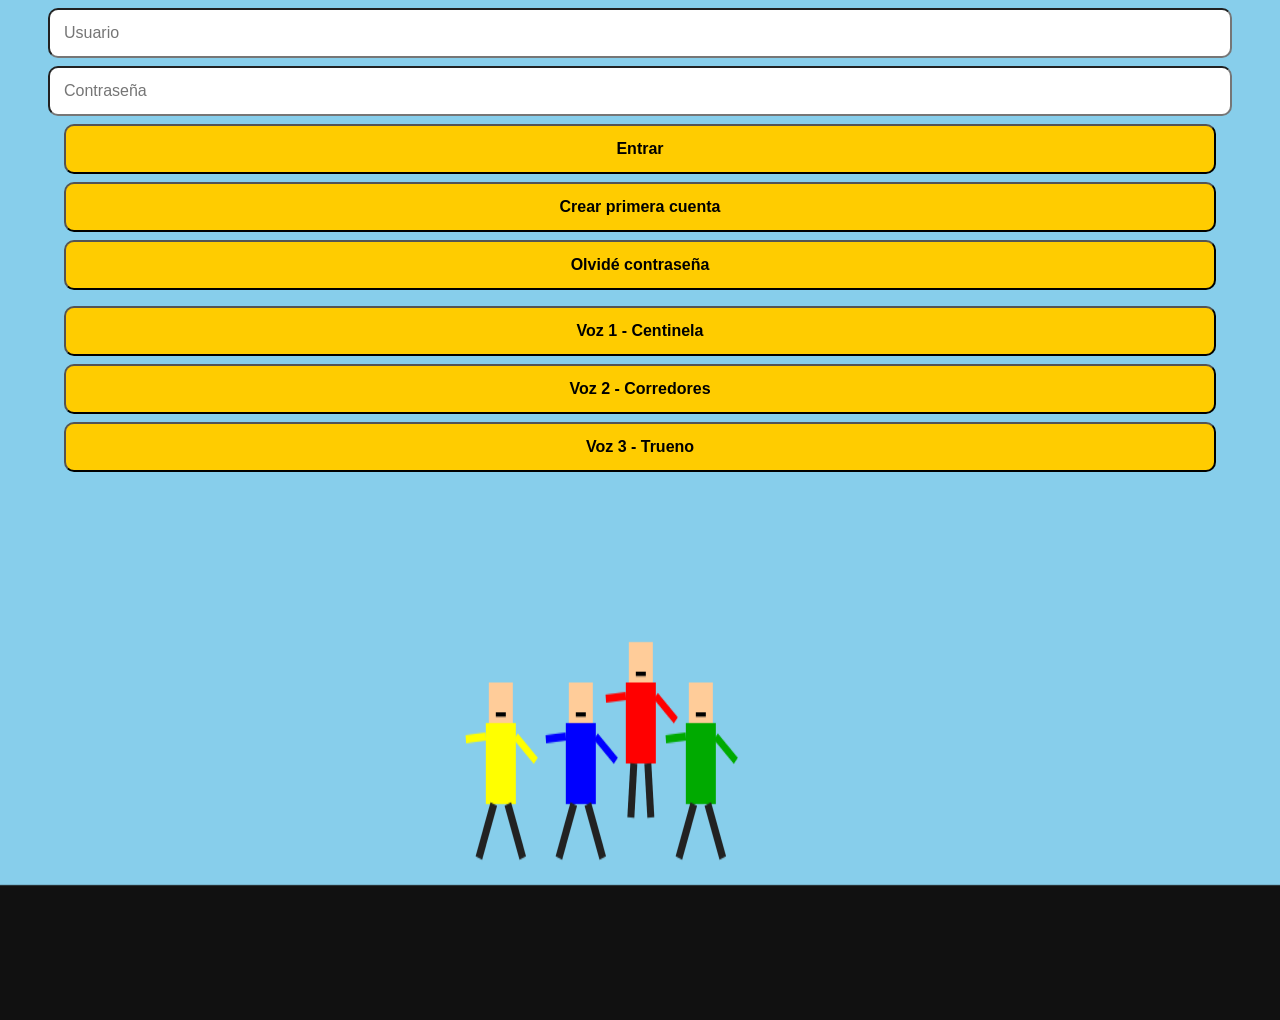
==== commit e76dc251: "Update index.html" ====
--- a/index.html
+++ b/index.html
@@ -23,5 +23,6 @@
 
 <script src="app.js"></script>
 <script src="canvas.js"></script>
+<script src="conector.js"></script>
 </body>
 </html>
--- a/style.css
+++ b/style.css
@@ -1,122 +1,5 @@
-:root{--bg-abyss:#03060d;--cyan-core:#38bdf8;--alert-red:#ff1e42}
-*{box-sizing:border-box;-webkit-tap-highlight-color:transparent}
-html,body{margin:0;padding:0;width:100%;height:100%;background:#03060d;font-family:'Inter',sans-serif;color:#f8fafc;overflow-x:hidden}
-#sentinela-canvas{position:fixed;inset:0;width:100vw;height:100vh;z-index:0;display:block;pointer-events:none}
-.tactical-overlay{position:fixed;inset:0;z-index:1;pointer-events:none;background:radial-gradient(circle at 50% 42%,transparent 25%,rgba(2,5,12,.72) 85%,rgba(1,3,8,.94) 100%),linear-gradient(rgba(56,189,248,.03) 1px,transparent 1px),linear-gradient(90deg,rgba(56,189,248,.03) 1px,transparent 1px);background-size:100% 100%,44px 44px,44px 44px}
-.main{position:relative;z-index:10;max-width:430px;margin:0 auto;padding:24px 16px 20px;text-align:center;min-height:100vh;display:flex;flex-direction:column;justify-content:space-between}
-.title-metal{font-family:'Orbitron',sans-serif;letter-spacing:.24em;text-indent:.24em;background:linear-gradient(180deg,#fff 0%,#e2e8f0 38%,#94a3b8 54%,#f8fafc 74%,#64748b 100%);-webkit-background-clip:text;background-clip:text;color:transparent;filter:drop-shadow(0 0 18px rgba(56,189,248,.45)) drop-shadow(0 6px 14px rgba(0,0,0,.95));font-size:36px}
-.scan-line-title{position:relative;overflow:hidden}
-.scan-line-title::after{content:'';position:absolute;top:0;left:-40%;width:35%;height:100%;background:linear-gradient(90deg,transparent,rgba(56,189,248,.65),rgba(255,255,255,.9),transparent);transform:skewX(-22deg);animation:laserSweep 4.8s ease-in-out infinite;pointer-events:none;mix-blend-mode:screen}
-@keyframes laserSweep{0%,15%{left:-45%}55%,100%{left:125%}}
-.sub{font-size:13px;color:#e2e8f0;margin-top:6px}
-.mini{font-size:11px;color:#cbd5e1;margin-top:10px}
-.glass-card{background:linear-gradient(160deg,rgba(8,16,34,.78),rgba(3,7,17,.86));backdrop-filter:blur(12px);border:1px solid rgba(56,189,248,.26);box-shadow:0 20px 50px rgba(0,0,0,.85)}
-.glass-input{width:100%;background:rgba(2,6,15,.78);border:1px solid rgba(71,85,105,.45);color:#f1f5f9;padding:14px;border-radius:16px;margin-top:10px;font-size:15px}
-.glass-input:focus{outline:none;border-color:#38bdf8;box-shadow:0 0 0 3px rgba(56,189,248,.18)}
-.btn-entrar{width:100%;background:linear-gradient(180deg,#fff,#e2e8f0);color:#030712;font-weight:800;padding:14px;border:none;border-radius:16px;margin-top:12px;cursor:pointer;box-shadow:0 8px 24px rgba(0,0,0,.65),0 0 20px rgba(56,189,248,.35)}
-.core-badge{background:rgba(2,6,16,.84);border:1.5px solid rgba(56,189,248,.55);border-radius:18px;padding:16px;box-shadow:0 12px 35px rgba(0,0,0,.9),0 0 24px rgba(56,189,248,.25);margin:26px auto 0;max-width:290px}
-.core-badge h2{font-family:'Orbitron';letter-spacing:.2em;margin:4px 0}
-.hud-label{font-size:10px;letter-spacing:.25em;color:#7dd3fc}
-.agent-pill{background:rgba(2,6,16,.85);border:1px solid rgba(148,163,184,.38);border-radius:999px;padding:5px 10px;font-size:10px;font-family:'Orbitron'}
-.agents{display:flex;justify-content:space-between;margin-top:50px}
-footer{margin-top:20px;display:flex;flex-direction:column;gap:8px;align-items:center}
-footer button{background:rgba(2,6,16,.75);border:1px solid #334155;color:#cbd5e1;padding:7px 12px;border-radius:999px;font-size:10px;cursor:pointer}
-footer span{font-size:10px;color:#64748b;letter-spacing:.2em}
-body.alert-mode .core-badge{border-color:rgba(255,30,66,.75);box-shadow:0 12px 35px rgba(0,0,0,.9),0 0 28px rgba(255,30,66,.45)}
-body.alert-mode .title-metal{filter:drop-shadow(0 0 20px rgba(255,30,66,.65))}
-.humanoids{margin:28px 0 10px;text-align:center}
-.hum-title{font-family:'Orbitron';letter-spacing:.18em;font-size:14px;color:#e2e8f0;margin:0}
-.hum-sub{font-size:11px;color:#94a3b8;margin:6px 0 14px}
-.hum-grid{display:flex;flex-direction:column;gap:14px}
-.hum-card{background:rgba(2,6,16,.88);border:1px solid rgba(56,189,248,.45);border-radius:20px;overflow:hidden;box-shadow:0 15px 35px rgba(0,0,0,.8);text-align:left}
-.hum-card.red{border-color:rgba(255,30,66,.55)}
-.hum-card img{width:100%;height:220px;object-fit:cover;display:block}
-.hum-info{padding:12px 14px;display:flex;flex-direction:column;gap:3px}
-.hum-info b{font-family:'Orbitron';letter-spacing:.12em;font-size:13px}
-.hum-info span{font-size:11px;color:#cbd5e1}
-.hum-status{color:#38bdf8!important;font-weight:800;font-size:10px!important}
-.hum-status.red{color:#ff1e42!important}
-.cent-panel{margin:28px 0;text-align:center}.cent-grid{display:grid;grid-template-columns:1fr 1fr;gap:10px}.cent-card{background:rgba(2,6,16,.92);border:1px solid rgba(56,189,248,.4);border-radius:16px;padding:12px;text-align:left}.cent-card b{font-family:'Orbitron';font-size:11px;display:block}.cent-card span{font-size:10px;color:#94a3b8;display:block;margin:4px 0 8px;line-height:1.4}.cent-card button{width:100%;padding:9px;border:0;border-radius:10px;background:#38bdf8;font-weight:900;font-family:'Orbitron';font-size:10px;cursor:pointer}.cent-out{font-size:12px;color:#e2e8f0;background:#0f172a;padding:14px;border-radius:12px;min-height:44px;text-align:left;white-space:pre-wrap;margin-top:12px}
-.cent-modal{position:fixed;inset:0;background:rgba(0,0,0,.85);z-index:9999;display:flex;align-items:center;justify-content:center;padding:16px}.cent-box{background:#020617;border:2px solid #38bdf8;border-radius:22px;padding:20px;width:100%;max-width:380px;text-align:center}.cent-box h2{font-family:Orbitron;font-size:15px;margin:8px 0}.cent-box p{font-size:12px;color:#cbd5e1;line-height:1.5}.cent-box input{width:100%;padding:12px;border-radius:12px;border:1px solid #38bdf8;background:#0f172a;color:#fff;margin:10px 0}.cent-box button{width:100%;padding:12px;border:0;border-radius:12px;background:#38bdf8;font-weight:900;font-family:Orbitron;margin-top:6px}.cent-close{background:#334155!important}.cent-icon{font-size:64px;display:block}.cent-result{background:#0f172a;padding:12px;border-radius:12px;font-size:12px;text-align:left;white-space:pre-wrap;margin-top:10px;min-height:40px}
-.cent-world{position:fixed;inset:0;z-index:10000;background:#020617;overflow-y:auto;padding:16px;padding-bottom:100px;background-image:radial-gradient(circle at 20% 20%,rgba(56,189,248,.25),transparent 40%),radial-gradient(circle at 80% 80%,rgba(168,85,247,.25),transparent 40%),repeating-linear-gradient(0deg,rgba(56,189,248,.08) 0 1px,transparent 1px 12px)}.cent-world-head{text-align:center;border:2px solid #38bdf8;border-radius:20px;padding:16px;background:rgba(2,6,23,.9)}.cent-world-head h2{font-family:Orbitron;font-size:18px;margin:6px}.cent-tabs{display:flex;gap:8px;margin:14px 0}.cent-tabs button{flex:1;padding:12px;border-radius:12px;border:1px solid #38bdf8;background:#0f172a;color:#fff;font-family:Orbitron;font-size:10px}.cent-tabs button.on{background:#38bdf8;color:#000}.cent-panel2{background:rgba(15,23,42,.95);border:1px solid rgba(56,189,248,.5);border-radius:18px;padding:14px;margin-bottom:12px}.cent-panel2 label{font-size:11px;color:#94a3b8;display:block;margin:10px 0 4px}.cent-panel2 input,.cent-panel2 select{width:100%;padding:12px;border-radius:12px;border:1px solid #38bdf8;background:#020617;color:#fff}.cent-panel2 button{width:100%;padding:13px;border:0;border-radius:12px;background:#38bdf8;font-weight:900;font-family:Orbitron;margin-top:10px}.cent-back{position:fixed;bottom:16px;left:16px;right:16px;padding:14px;border-radius:14px;border:0;background:#ef4444;color:#fff;font-family:Orbitron;font-weight:900;z-index:10001}
-/* CENTINELA AAA - VIDEOJUEGO ALTA GAMA */
-.cent-uni{animation:centVivo 3s infinite alternate}
-@keyframes centVivo{0%{filter:brightness(1)}100%{filter:brightness(1.15) saturate(1.3)}}
-.cent-uni-top{box-shadow:0 0 40px rgba(56,189,248,.8),inset 0 0 30px rgba(255,255,255,.15)!important;border:3px solid #fff!important;background:linear-gradient(180deg,rgba(0,0,0,.7),rgba(0,0,0,.3))!important;position:relative;overflow:hidden}
-.cent-uni-top::after{content:"✨ 🎮 🔥";position:absolute;top:8px;right:12px;font-size:18px;animation:centFlota 2s infinite alternate}
-@keyframes centFlota{from{transform:translateY(0)}to{transform:translateY(-8px)}}
-.cent-uni-card{box-shadow:0 10px 30px rgba(0,0,0,.8),0 0 20px rgba(56,189,248,.4)!important;border:2px solid rgba(255,255,255,.7)!important;background:linear-gradient(145deg,rgba(20,20,40,.95),rgba(0,0,0,.85))!important}
-.cent-uni-card button{background:linear-gradient(90deg,#00e5ff,#7c3aed,#ff2d55)!important;color:#fff!important;text-shadow:0 0 10px #fff;box-shadow:0 0 20px rgba(0,229,255,.7);font-size:13px!important}
-.cent-uni-card input{border:2px solid #00e5ff!important;box-shadow:0 0 15px rgba(0,229,255,.5);font-size:14px!important}
-.cent-hud{display:flex;gap:8px;margin-top:12px}.cent-hud div{flex:1;background:rgba(0,0,0,.7);border:1px solid #00e5ff;border-radius:12px;padding:8px;text-align:center;font-size:10px}.cent-hud b{display:block;font-size:14px;color:#00e5ff}
-.cent-part{position:fixed;pointer-events:none;z-index:20002;font-size:20px;animation:centCaida linear infinite}
-@keyframes centCaida{from{transform:translateY(-20px) rotate(0)}to{transform:translateY(110vh) rotate(360deg)}}
-/* NS-5 CLICKEABLES */
-.ns-click{cursor:pointer!important;transition:.2s}.ns-click:active{transform:scale(.97);box-shadow:0 0 25px #00e5ff!important}.ns-btn{width:100%;padding:12px;border:0;border-radius:12px;background:linear-gradient(90deg,#00e5ff,#7c3aed);color:#fff;font-weight:900;font-family:Orbitron;margin-top:8px}
-/* LOGIN ULTRA SEGURO - NICO */
-.cent-login{position:fixed;inset:0;z-index:999999;background:#020617;background-image:radial-gradient(circle at 50% 0%,#0ea5e9 0%,transparent 50%);display:flex;align-items:center;justify-content:center;padding:16px;overflow-y:auto}.cent-login-box{width:100%;max-width:380px;background:rgba(2,6,23,.95);border:2px solid #38bdf8;border-radius:24px;padding:20px;box-shadow:0 0 40px #38bdf8}.cent-login-box h1{font-family:Orbitron;text-align:center;font-size:18px}.cent-login-box input,.cent-login-box select{width:100%;padding:13px;border-radius:12px;border:1px solid #38bdf8;background:#020617;color:#fff;margin-top:10px}.cent-login-box button{width:100%;padding:13px;border:0;border-radius:12px;background:linear-gradient(90deg,#00e5ff,#7c3aed);color:#fff;font-weight:900;font-family:Orbitron;margin-top:12px}.cent-google{background:#fff!important;color:#000!important}.cent-apple{background:#000!important;color:#fff!important;border:1px solid #fff!important}.cent-link{text-align:center;font-size:12px;color:#38bdf8;margin-top:12px;cursor:pointer}
-<!-- 🔄🛠️ SENTINELA UNIVERSAL v2.1 - DOCTOR + ACTUALIZADOR -->
-<script>
-(function(){
-  try{
-    var VERSION = "2.1";
-    var AHORA = new Date().toISOString();
-    // 1. GUARDA LA VERSIÓN EN TODAS PARTES
-    localStorage.setItem("sentinela_version_universal", VERSION);
-    localStorage.setItem("sentinela_ultima_actualizacion", AHORA);
-    sessionStorage.setItem("sentinela_activo", "1");
-
-    // 2. DOCTOR: CORRIGE ERRORES COMUNES SOLO
-    // Si falta el contenedor principal, lo crea sin romper nada
-    if(!document.getElementById("sentinela-root")){
-      var d = document.createElement("div");
-      d.id = "sentinela-root";
-      d.style.display = "none";
-      document.body.appendChild(d);
-    }
-    // Si algún botón quedó sin texto, lo arregla
-    document.querySelectorAll("button").forEach(function(b){
-      if(!b.innerText || b.innerText.trim()===""){ b.innerText = "Entrar"; }
-    });
-
-    // 3. PROTECCIÓN SOLO PARA VOS, NICO - EL CREADOR
-    var esNico = (localStorage.getItem("sentinela_creador")==="nico" || sessionStorage.getItem("lab_nico_ok")==="1" || localStorage.getItem("sentinela_usuario")==="nico");
-    if(esNico){
-      // Te marca que sos el creador, sin mostrarle nada a la gente
-      localStorage.setItem("sentinela_creador", "nico");
-      // Cartelito solo para vos, abajo a la derecha
-      if(!document.getElementById("sentinela-nico-badge")){
-        var badge = document.createElement("div");
-        badge.id = "sentinela-nico-badge";
-        badge.innerHTML = "🛡️ SOLO VOS, NICO • v"+VERSION;
-        badge.style.cssText = "position:fixed;bottom:10px;right:10px;background:#25D366;color:white;font-size:11px;padding:6px 10px;border-radius:20px;z-index:99999;font-family:Arial;box-shadow:0 2px 10px rgba(0,0,0,.4)";
-        document.body.appendChild(badge);
-        // Se borra solo a los 5 segundos para no molestar
-        setTimeout(function(){ badge.style.display="none"; }, 5000);
-      }
-    }
-
-    // 4. SINCRONIZA TODAS TUS HERRAMIENTAS
-    // Lo que guardás en una, aparece en la otra
-    var herramientas = JSON.parse(localStorage.getItem("sentinela_herramientas") || "[]");
-    if(herramientas.indexOf(window.location.pathname)===-1){
-      herramientas.push(window.location.pathname);
-      localStorage.setItem("sentinela_herramientas", JSON.stringify(herramientas));
-    }
-
-    // 5. AVISA QUE ESTÁ ACTIVO
-    console.log("✅ SENTINELA UNIVERSAL v"+VERSION+" ACTIVO en: " + window.location.pathname + " | " + AHORA);
-    console.log("🔧 Herramientas conectadas: " + herramientas.length);
-
-    // 6. AUTO-REPARACIÓN: Si algo falla, no rompe la página, lo anota
-    window.addEventListener("error", function(e){
-      var errores = JSON.parse(localStorage.getItem("sentinela_errores") || "[]");
-      errores.push({fecha: AHORA, pagina: window.location.pathname, error: e.message});
-      if(errores.length > 20) errores = errores.slice(-20);
-      localStorage.setItem("sentinela_errores", JSON.stringify(errores));
-    });
-
-  }catch(err){ console.log("Sentinela Universal en pausa: " + err.message); }
-})();
-</script>
-<!-- FIN UNIVERSAL v2.1 -->
+body{margin:0;background:#87CEEB;color:#000;font-family:sans-serif}
+input,button{display:block;width:90%;margin:8px auto;padding:14px;border-radius:10px;font-size:16px}
+button{background:#ffcc00;font-weight:bold}
+#msg{text-align:center}
+canvas{width:100%;height:60vh;display:block;background:#87CEEB}
